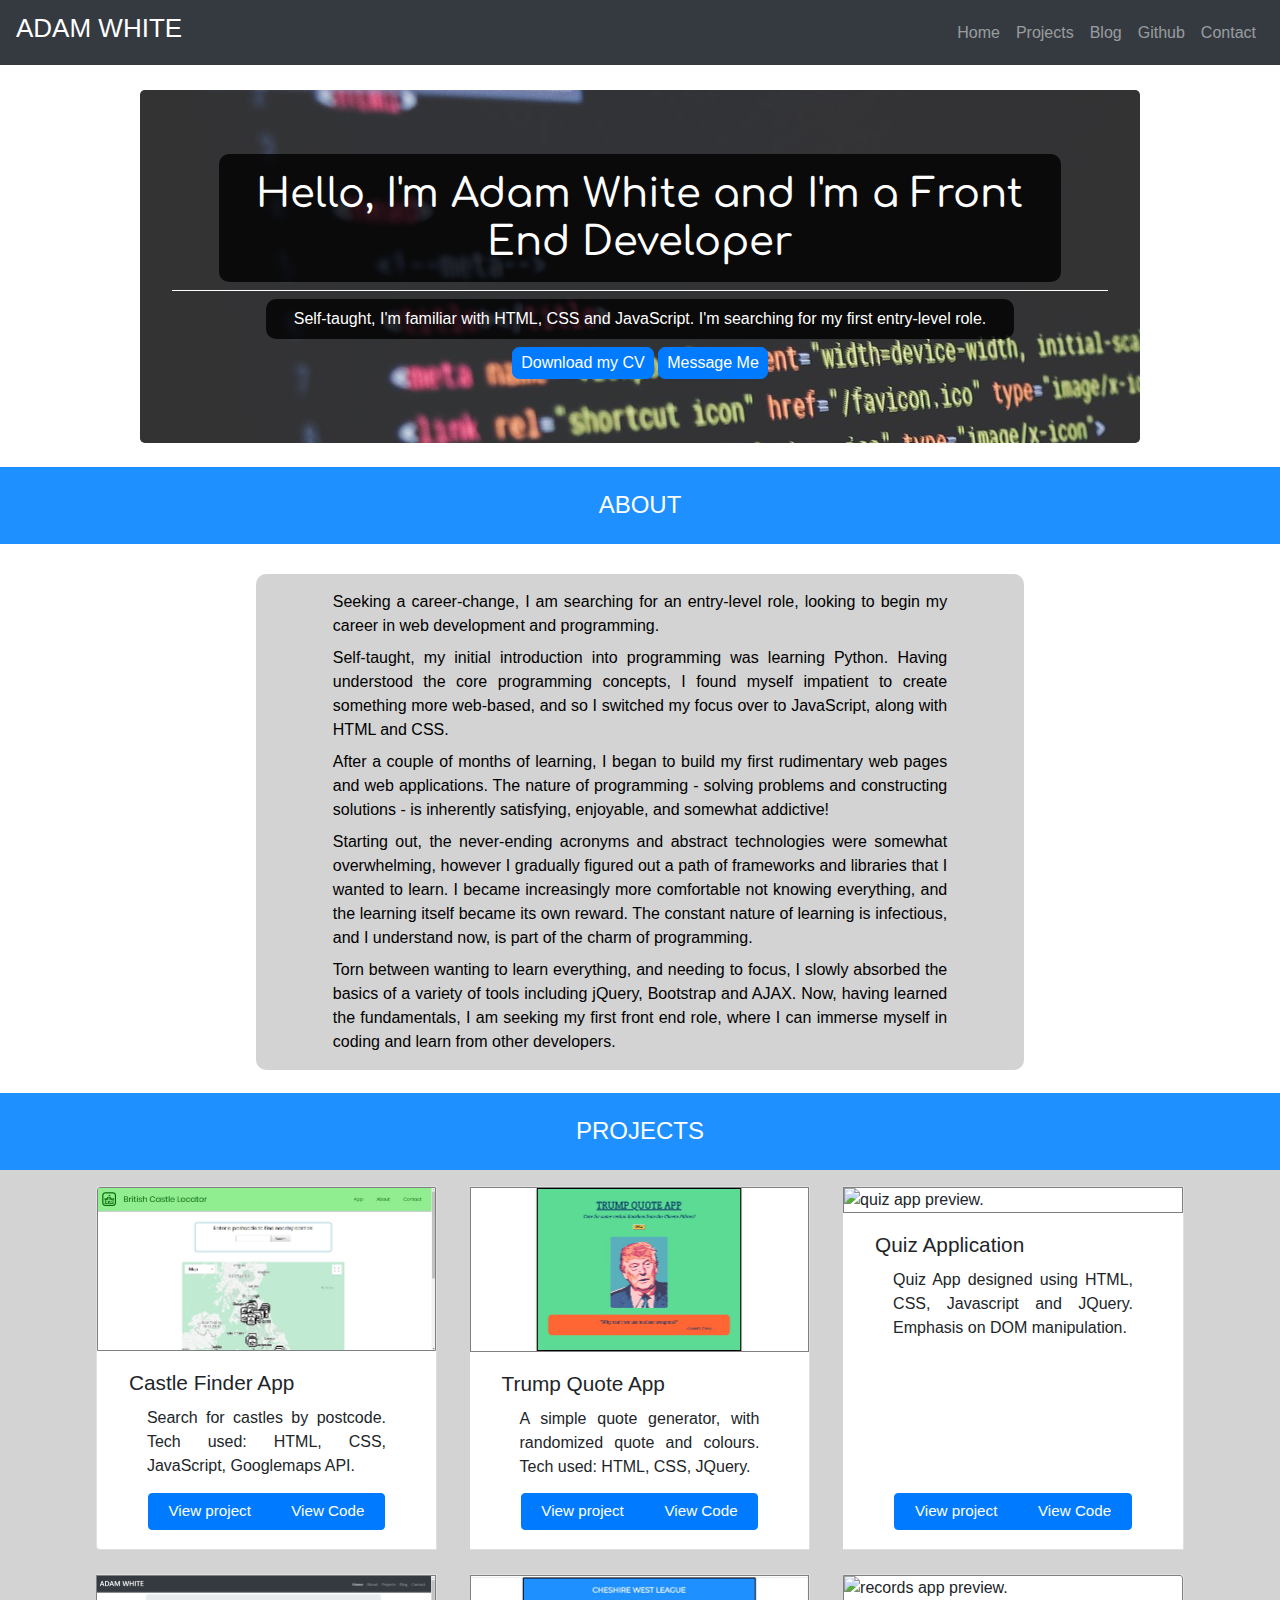
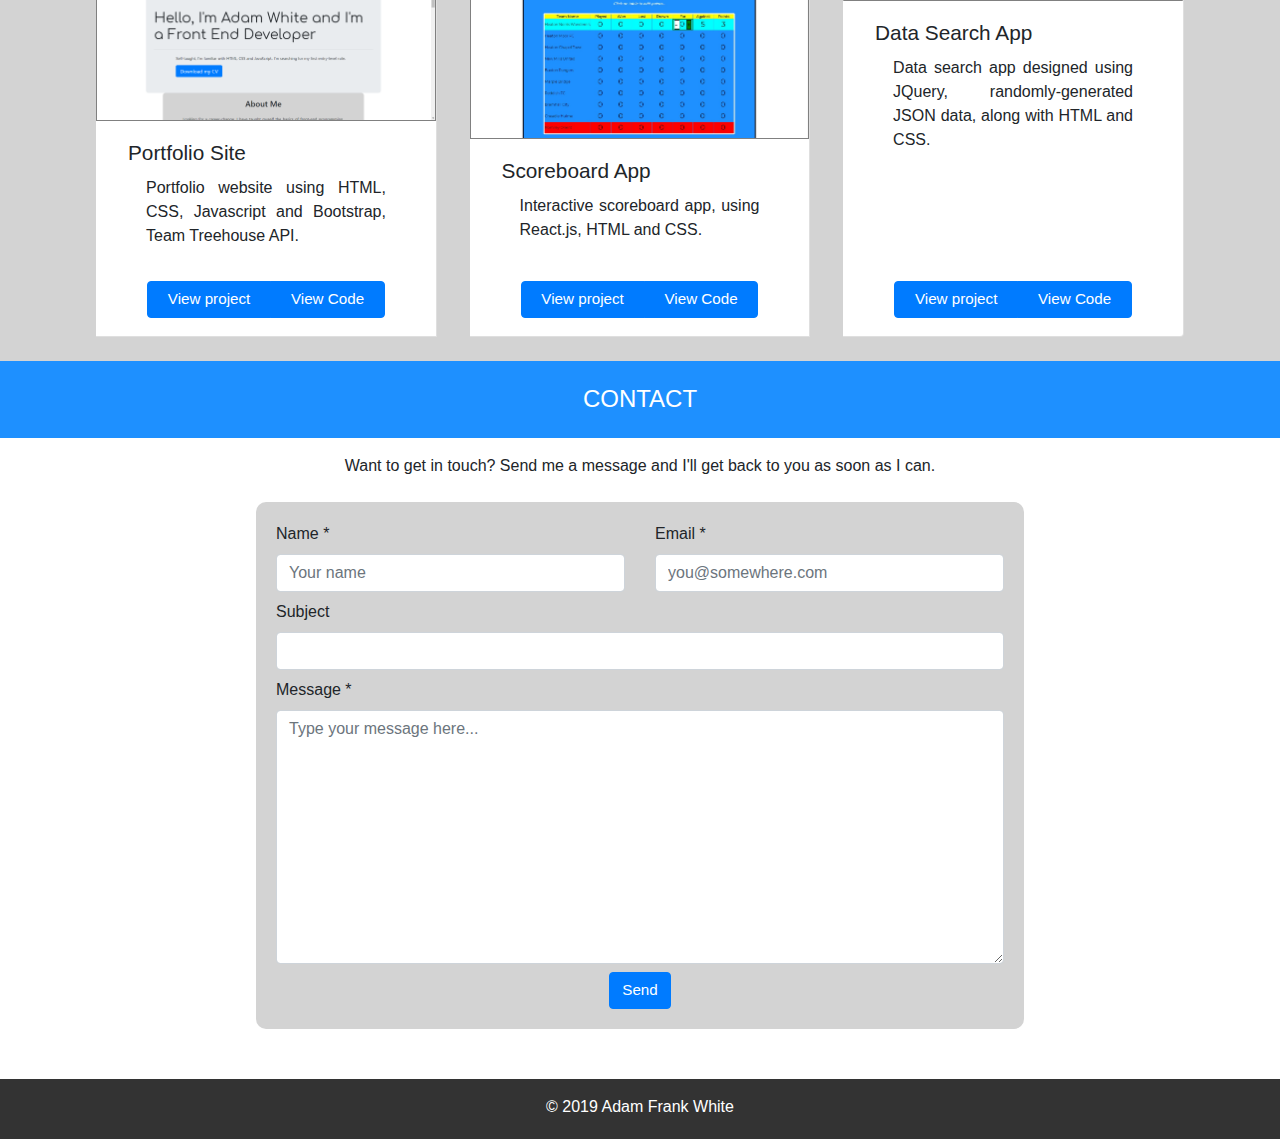
==== index.html @ 54d4bca7 "fixed currentTH bug with min-width" ====
<!doctype html>
<html lang="en">
	<head>
		<meta charset="utf-8">
		<meta name="viewport" content="width=device-width, initial-scale=1, user-scalable=no"> 
		<link rel="stylesheet" href="https://stackpath.bootstrapcdn.com/bootstrap/4.3.1/css/bootstrap.min.css" integrity="sha384-ggOyR0iXCbMQv3Xipma34MD+dH/1fQ784/j6cY/iJTQUOhcWr7x9JvoRxT2MZw1T" crossorigin="anonymous">
		<link href="https://fonts.googleapis.com/css?family=Comfortaa" rel="stylesheet">
		<link rel="stylesheet" href="custom.css">
		<title>Adam White - Front End Developer</title>

	</head>
	<body>
		<header id="home" class="section">
			<nav class="navbar navbar-expand-lg fixed-top navbar-dark bg-dark"> 
				<a class="navbar-brand" href="#home"><h3>ADAM WHITE</h3></a>
				<button class="navbar-toggler" type="button" data-toggle="collapse" data-target="#navbarNav" aria-controls="navbarNav" aria-expanded="false" aria-label="Toggle navigation">
					<span class="navbar-toggler-icon"></span>
				</button>
				<div class="collapse navbar-collapse" id="navbarNav">
					<ul class="navbar-nav ml-auto">
						<li class="nav-item">
							<a class="nav-link" href="#home">Home <span class="sr-only">(current)</span></a>
						</li>
						<li class="nav-item">
							<a class="nav-link" href="#projects">Projects</a>
						</li>
						<li class="nav-item">
							<a class="nav-link" href="blog/blog.html">Blog</a>
						</li>
						<li class="nav-item">
							<a class="nav-link" href="https://github.com/PosteriorFossa/" target="_blank">Github</a>
						</li>
						<li class="nav-item">
							<a class="nav-link" href="#contact">Contact</a>
						</li>

					</ul>
				</div>
			</nav>
		</header>

		<!-- JUMBOTRON SECTION -->
		<main class="mt-3">
		
			<div class="jumbo-wrapper">
				<div class="jumbotron">
					<h1 class="bg-1 p-3 text-center">Hello, I'm Adam White and I'm a Front End Developer</h1>
					<hr class="my-2 border-white">
					<p class="bg-1 p-2 text-center">Self-taught, I'm familiar with HTML, CSS and JavaScript. I'm searching for my first entry-level role.</p>
          <div class="text-center mt-2">
            <a class="btn btn-primary btn-sm jumbo-but" href="adamWhiteCV.pdf" role="button">Download my CV</a>
            <a class="btn btn-primary btn-sm jumbo-but" href="#contact" role="button">Message Me</a>
					</div>
				</div>
			</div>
				
				
			
			<!-- ABOUT SECTION -->
			<section id="about">
				<h2 class="text-center p-4 mt-4">ABOUT</h2>				
				<div id="about-text">
          <p class="pt-3">Seeking a career-change, I am searching for an entry-level role, looking to begin my career in web development and programming.
          <p class="mt-2">Self-taught, my initial introduction into programming was learning Python. Having understood the core programming concepts, I found myself impatient to create something more web-based, and so I switched my focus over to JavaScript, along with HTML and CSS.</p>
          <p class="mt-2">After a couple of months of learning, I began to build my first rudimentary web pages and web applications. The nature of programming - solving problems and constructing solutions - is inherently satisfying, enjoyable, and somewhat addictive!</p>
          <p class="mt-2">Starting out, the never-ending acronyms and abstract technologies were somewhat overwhelming, however I gradually figured out a path of frameworks and libraries that I wanted to learn. I became increasingly more comfortable not knowing everything, and the learning itself became its own reward. The constant nature of learning is infectious, and I understand now, is part of the charm of programming.</p>
					<p class="mt-2 pb-3">Torn between wanting to learn everything, and needing to focus, I slowly absorbed the basics of a variety of tools including jQuery, Bootstrap and AJAX. Now, having learned the fundamentals, I am seeking my first front end role, where I can immerse myself in coding and learn from other developers. </p>
        </div>
			</section>
			
			<!-- PROJECTS SECTION -->
			<section id="projects" class="section pt-2">
				<h2 class="text-center p-4">PROJECTS</h2>

				<!-- CARDS -->
        <div class="card-group mt-3">  
          <div class="card mb-4">
						<img src="images/CastleAppPreview.jpg" class="card-img-top" alt="castle app preview">
						<div class="card-body">
							<h3 class="card-title">Castle Finder App</h3>
							<p class="card-text">Search for castles by postcode. Tech used: HTML, CSS, JavaScript, Googlemaps API.</p>
							<div class="text-center">
								<div class="btn-group btn-group-center">
									<a href="https://posteriorfossa.github.io/Castle-Finder/" target="_blank" class="btn btn-primary">View project</a>
									<a href="https://github.com/PosteriorFossa/Castle-Finder/" target="_blank" class="btn btn-primary">View Code</a>
								</div>
							</div>
						</div>	
					</div>

					<div class="card mb-4">
						<img src="images/trumpAppPreview.jpg" class="card-img-top" alt="trump quote app preview">
						<div class="card-body">
							<h3 class="card-title">Trump Quote App</h3>
							<p class="card-text">A simple quote generator, with randomized quote and colours. Tech used: HTML, CSS, JQuery.</p>
							<div class="text-center">
								<div class="btn-group btn-group-center">
									<a href="https://posteriorfossa.github.io/Trump-Quote-Gen/" target="_blank" class="btn btn-primary">View project</a>
									<a href="https://github.com/PosteriorFossa/Trump-Quote-Gen?" target="_blank" class="btn btn-primary">View Code</a>
								</div>
							</div>
						</div>
					</div>

						
					<div class="card mb-4">
						<img src="images/quizAppPreview.jpg" class="card-img-top" alt="quiz app preview.">
						<div class="card-body">
							<h3 class="card-title">Quiz Application</h3>
							<p class="card-text">Quiz App designed using HTML, CSS, Javascript and JQuery. Emphasis on DOM manipulation.</p>
							<div class="text-center">
								<div class="btn-group btn-group-center">
									<a href="https://posteriorfossa.github.io/Education-Quiz-App/" target="_blank" class="btn btn-primary">View project</a>
									<a href="https://github.com/PosteriorFossa/Education-Quiz-App/" target="_blank" class="btn btn-primary">View Code</a>
								</div>
							</div>
						</div>
					</div>
					
					<div class="card mb-4">
						<img src="images/portfolioPreview.jpg" class="card-img-top" alt="portfolio site preview.">
						<div class="card-body">
							<h3 class="card-title">Portfolio Site</h3>
							<p class="card-text">Portfolio website using HTML, CSS, Javascript and Bootstrap, Team Treehouse API.</p>
							<div class="text-center">
								<div class="btn-group btn-group-center">
									<a href="https://posteriorfossa.github.io/Portfolio/" target="_blank" class="btn btn-primary">View project</a>
									<a href="https://github.com/PosteriorFossa/Portfolio/" target="_blank" class="btn btn-primary">View Code</a>
								</div>
							</div>
						</div>
					</div>
					
					<div class="card mb-4">
						<img src="images/scoreboardAppPreview.jpg" class="card-img-top" alt="scoreboard app preview.">
						<div class="card-body">
							<h3 class="card-title">Scoreboard App</h3>
							<p class="card-text">Interactive scoreboard app, using React.js, HTML and CSS.</p>
							<br>
							<div class="text-center">
								<div class="btn-group btn-group-center">
									<a href="https://posteriorfossa.github.io/League-Table-App/" target="_blank" class="btn btn-primary">View project</a>
									<a href="https://github.com/PosteriorFossa/League-Table-App/" target="_blank" class="btn btn-primary">View Code</a>
								</div>
							</div>
						</div>
					</div>
						
					<div class="card mb-4">
						<img src="images/recordsAppPreview.jpg" class="card-img-top" alt="records app preview.">
						<div class="card-body">
							<h3 class="card-title">Data Search App</h3>
							<p class="card-text">Data search app designed using JQuery, randomly-generated JSON data, along with HTML and CSS.</p>
							<div class="text-center">
								<div class="btn-group btn-group-center">
									<a href="https://posteriorfossa.github.io/Records-App/" target="_blank" class="btn btn-primary">View project</a>
									<a href="https://github.com/PosteriorFossa/Records-App/" target="_blank" class="btn btn-primary">View Code</a>
								</div>
							</div>
						</div>
					</div>
				</div>
			</section>
			
			<!-- CONTACT SECTION -->
      <section class="section" id="contact">
        <h2 class="text-center p-4 mb-3">CONTACT</h2>
        <p class="text-center">Want to get in touch? Send me a message and I'll get back to you as soon as I can.</p>
        <div id="form">
          <form accept-charset="UTF-8" action="https://formspree.io/adamfrankwhite@outlook.com" method="post">
            <input type="hidden" name="_next" value="https://posteriorfossa.github.io/Portfolio/thanks.html">
            <input type="hidden" name="_subject" value="You have Developer Mail!">
            <div class="row">
              <div class="col">
                <label for="name">Name *</label>
                <input id="name" name="name" type="text" class="form-control" placeholder="Your name" onfocus="this.placeholder = ''"
    onblur="this.placeholder = 'Your name'" required>
              </div>
              <div class="col">
                <label for="email">Email *</label>
                <input id="email" name="email" type="email" class="form-control" placeholder="you@somewhere.com" onfocus="this.placeholder = ''"
    onblur="this.placeholder = 'you@somewhere.com'" required>
              </div>
            </div>
            <div class="row">
              <div class="col">
                <label for="subject">Subject</label>
                <input id="subject" name="subject" type="text" class="form-control">
              </div>
            </div>
            <div class="row">
              <div class="col">
                <label for="message">Message *</label>
                <textarea class="form-control" id="message" name="message" rows="10" placeholder="Type your message here..." required></textarea>
              </div>
            </div>
            <div class="text-center">
              <button type="submit" id="submit" class="btn btn-primary">Send</button>
            </div>
          </form>
        </div>
      </section>



		</main>
		<footer>
      <p class="text-center text-white pt-3">&#169; 2019 Adam Frank White</p>
		</footer>




	<script src="https://code.jquery.com/jquery-3.3.1.js" integrity="sha256-2Kok7MbOyxpgUVvAk/HJ2jigOSYS2auK4Pfzbm7uH60="
  crossorigin="anonymous"></script>
	<script src="https://cdnjs.cloudflare.com/ajax/libs/popper.js/1.14.7/umd/popper.min.js" integrity="sha384-UO2eT0CpHqdSJQ6hJty5KVphtPhzWj9WO1clHTMGa3JDZwrnQq4sF86dIHNDz0W1" crossorigin="anonymous"></script>
	<script src="https://stackpath.bootstrapcdn.com/bootstrap/4.3.1/js/bootstrap.min.js" integrity="sha384-JjSmVgyd0p3pXB1rRibZUAYoIIy6OrQ6VrjIEaFf/nJGzIxFDsf4x0xIM+B07jRM" crossorigin="anonymous"></script>
	<script src="script.js"></script>
	</body>











<!-- use https://developers.google.com/fonts/ as inspiration for design. use flexbox

thought logs - you know you're a programmer when you cackle maniacally after finally catching a bug, missing a single character or piece of syntax

write basic probram, got it working ,then time to refactor, to make it readable, maintanable and more polished

-->


</html>
---- custom.css ----
/* ==== Elements ==== */

body {
	width: 100%;
}

header {
	padding-top: 50px;
}

nav h5:hover{
	color: orange;

}

h1 {
	font-family: Comfortaa;
	font-size: 1.5em;
	color: white;
}

h2 {
	font-size: 1.5em;
	margin-bottom: 0px;
}

h3 {
	font-size: 1.3em;
}

p {
	display: block;
	width: 80%;
	font-size: 0.8em;
	margin: auto;
	text-align: justify;
}

form {
	padding: 20px;
}

footer {
	width: 100%;
	height: 60px;
	margin-top: 50px;
	background-color: rgba(0,0,0,0.8);
}

code {
	width: 70%;
	display: block;
	white-space: pre-line;
	margin: auto;  
}

table {
	font-size: 0.8em;
	margin: auto;
}

tr:nth-child(even) {
	background-color: transparent;
}

tr:nth-child(odd) {
	background-color: transparent;
}

.jumbotron h1 {
	width: 90%;
}
.jumbotron > p {
	width: 80%;
}
	
#about h2,
#projects h2,
#contact h2 {
	background-color: dodgerblue;
	width: 100%;
	color: white;

}

#projects h2 {
	margin-top: -15px;
}

/* ==== Classes ==== */

.jumbotron{
	width: 95%;
	max-width: 1000px;
	margin: auto;
	margin-top: 40px;
	background-image: url("images/header-img.jpg");
}

.jumbotron .bg-1{
	background-color: rgba(0,0,0,0.8);
	border-radius: 10px;
	margin: auto;
	color: white;
}

.jumbo-but {
	padding: 0.2em 0.5em;
	border-radius: 7px;
}

.card-group,
.blog-card-group {
	width: 85%;
	margin: auto;
	margin-top: 20px;
}

.card-img-top {
    width: 100%;
    height: auto;
	border: 1px gray solid;
}

.card-title {
	display: inline-block;
	margin: 0 4% 10px 4%;
}

.card-text {
	margin-bottom: 50px;
}

.col {
	margin-bottom: 0.5em;
}

.btn-group-center {
	width: 70%;
	left: 0;
	bottom: 15px;
	position: absolute;
	margin: 1% 15%; /* margin = (100% - 70%) / 2   */
}

.btn-primary {
		font-size: 0.75em;
	}

.mt-6 {
	margin-top: 50px;
}

.thumb {
	margin-top: 10px;
	width: 20px;
	height: auto;
}

/* ==== Blog/Thanks Classes/IDs ==== */

#statsTH h5 {
	text-align: center;
}
#statsTH p {
	font-size: 0.9em;
}

#currentTH p {
	text-align: center;
}

.blog-jumbo {
	display: flex;
	vertical-align: top;
	padding: 42px;
	height: 273px;
}

.blog-jumbo h1 {
	order: 1;
}

.main-text,
.hide-text {
	display: none;
}

.read-more,
.hide-text {
	color: blue;
}

.read-more:hover,
.hide-text:hover {
	cursor: pointer;
	color: orange;
}

.thanks {
	position: fixed;
	top: 50%;
	left: 50%;
	-webkit-transform: translate(-50%, -50%);
  transform: translate(-50%, -50%);
	font-family: Comfortaa;
	background-color: dodgerblue;
	width: 90%;
	text-align: center;
	border: black 2px solid;
	border-radius: 10px;
}

.thanks h1,
.thanks h2,
.thanks p {
	text-align: center;
	color: white;
}

.thanks h1 {
	font-size: 1.5em;
	margin-bottom: 0.25em;
}

.thanks h2 {
	font-size: 1em;
}

.thanks p {
	margin: 1em auto;
}

.thanks a {
	color: orange;
	text-decoration: none;
}

.thanks a:hover {
	text-decoration: underline;
	font-weight: bold;
}






/* ==== IDs ==== */

#about-text{
	color: black;
	background-color: lightgray;
	width: 100%;
	margin: auto;
}

#projects {
	background-color: lightgray;
}

#form {
	width: 90%;
	margin: auto;
	margin-top: 1.5em;
	background-color: lightgray;
	border-radius: 10px;
}

#statsTH,
#currentTH {
	display: none;
}

#currentTH {
	min-width: 165px;
}

 
/* ==== Media Queries ==== */

@media (max-width: 629px) {
	.card-group > .card {
		flex-basis: 100%; /*override bootstrap flex mq for above 576px */
	}
}

@media (min-width: 576px) {
	#about-text {
		width: 80%;
		margin: 30px auto;
		border-radius: 10px;
	}
	
	#currentTH{
		display: inline-block;
		order: 2;
		width: 250px;
		height: 100px;
		color: white;
		font-size: 0.75em;
		border-radius: 10px;
		margin-right: 20px;
		align-self: flex-end; /* align-self useful for align individual flex items */
	}
/* Make above a flex-container, put text and image side by side */
	#statsTH {
		display: inline-block;
		order: 3;
		width: 170px;
		padding: 0.75em;
		border-radius: 10px;
		color: white;
	}
	
	.jumbo-but {
		font-size: 1.2em;
	}
	
	.thumb {
		width: 35px;
	}
	
	p {
		font-size: 1em;
	}
}

@media(min-width: 630px) and (max-width:1199px) {
	.btn-primary {
		font-size: 0.9em;
	}
	
	.card-group > .card {
		flex-basis: 100%;
	}
	/* .card { */
		/* height: 330px; */
	/* } */
	
	.card:nth-of-type(odd) {
		margin-right: 5%;
	}
	
	#form {
		width: 80%;
	}
	
}

@media(min-width:768px){
	
	#about-text {
		width: 60%;
	}
	
	.btn-primary {
		font-size: 0.95em;
	}
	
	.card-group > .card {
		flex-basis: 40%;
	}
	
	h1 {
		font-size: 2.5em;
	}
	
	/* Thanks page */
	.thanks {
		width: 60%;
	}
	
	.thanks h1 {
		font-size: 2em;
		margin-bottom: 0.25em;
	}

	.thanks h2 {
		font-size: 1.25em;
	}
	
}

@media(min-width:920px){
	
	p {
		font-size: 1em;
	}
	#form {
		width: 70%;
	}
	
	.blog-card-group {
		width: 60%;
	}
	
	/* .card { */
		/* height: 420px; */
	/* } */
	
	.jumbo-but {
		font-size: 1em;
	}
	
}

@media (min-width: 1080px) {
	/* .card { */
		/* height: 440px; */
	/* } */
}
@media(min-width:1200px){
	.card-group > .card {
		flex-basis: 28%;
	}
	
	/* .card { */
		/* height: 390px; */
	/* } */
	.card:nth-of-type(1),
	.card:nth-of-type(2),
	.card:nth-of-type(4),
	.card:nth-of-type(5){ /*add margin to 2nd and 4th element only */
		margin-right: 3%;
	}
	
	#form {
		width: 60%;
	}
}
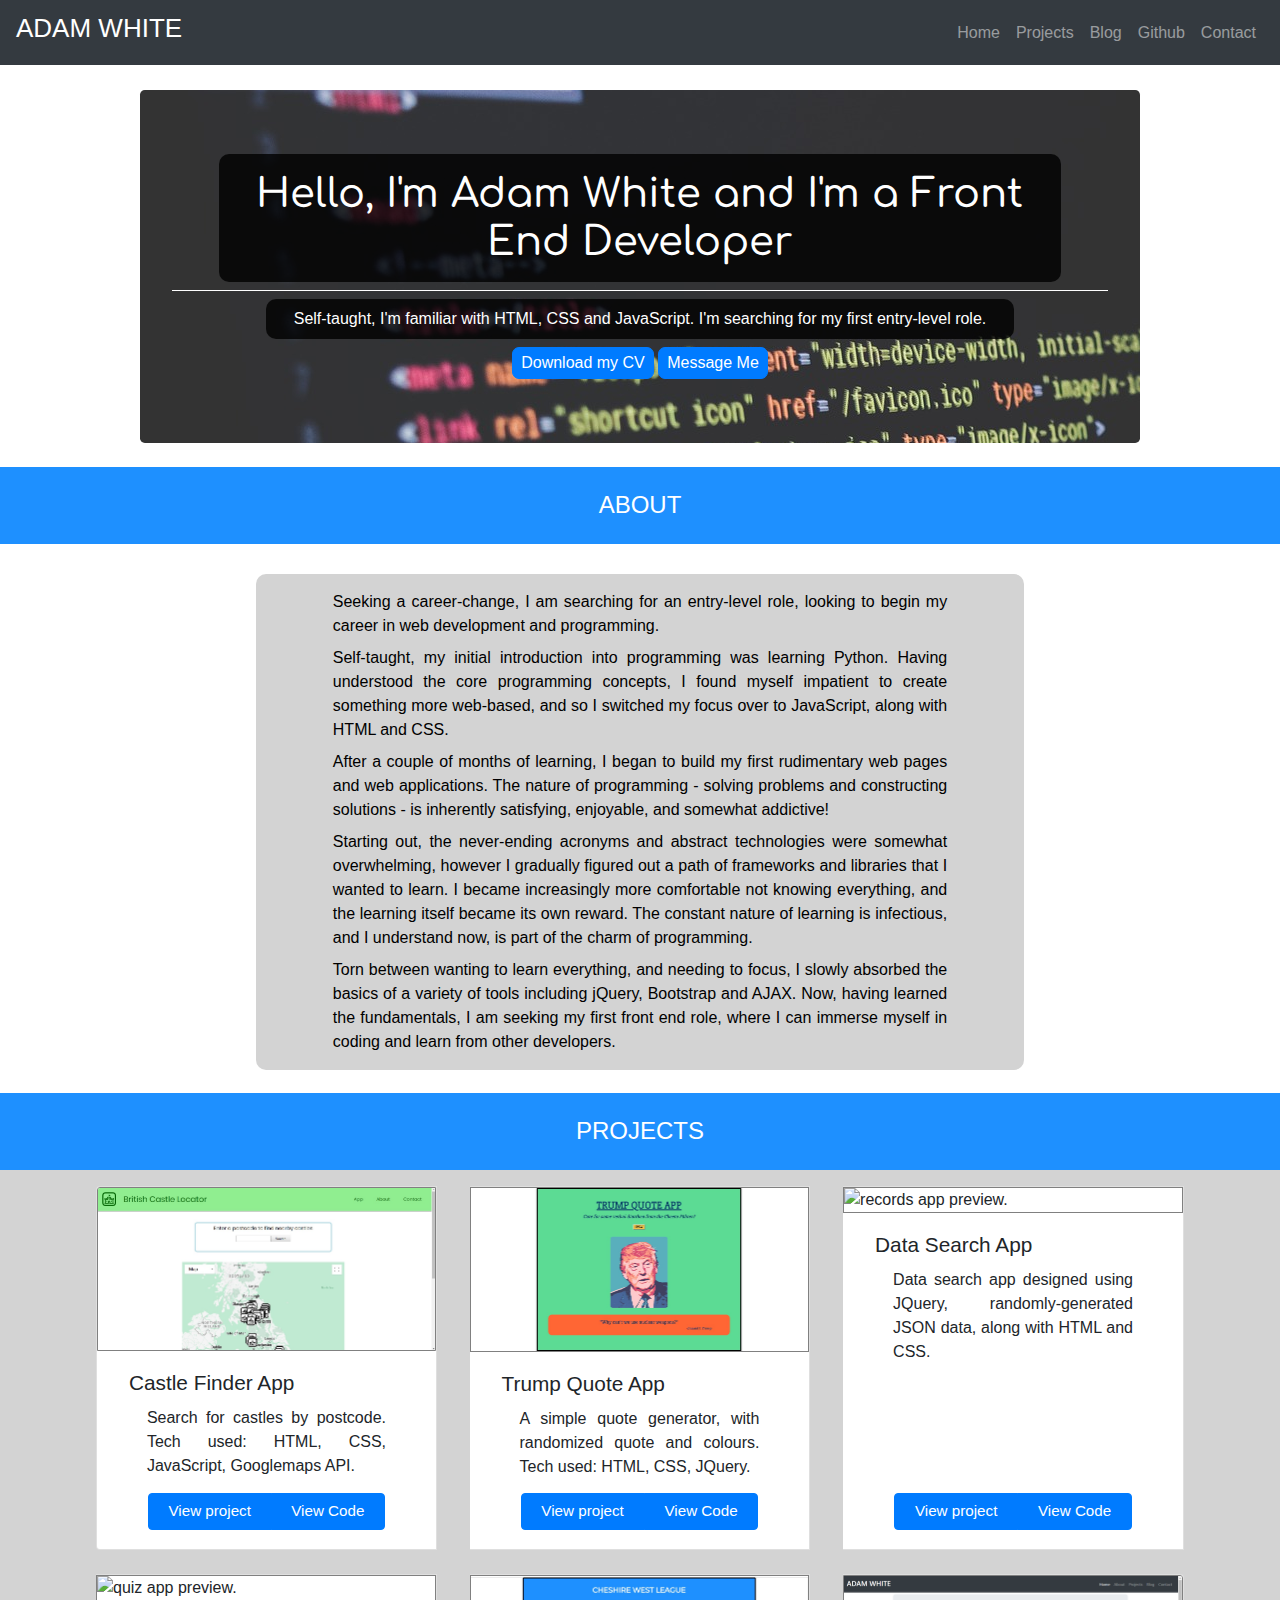
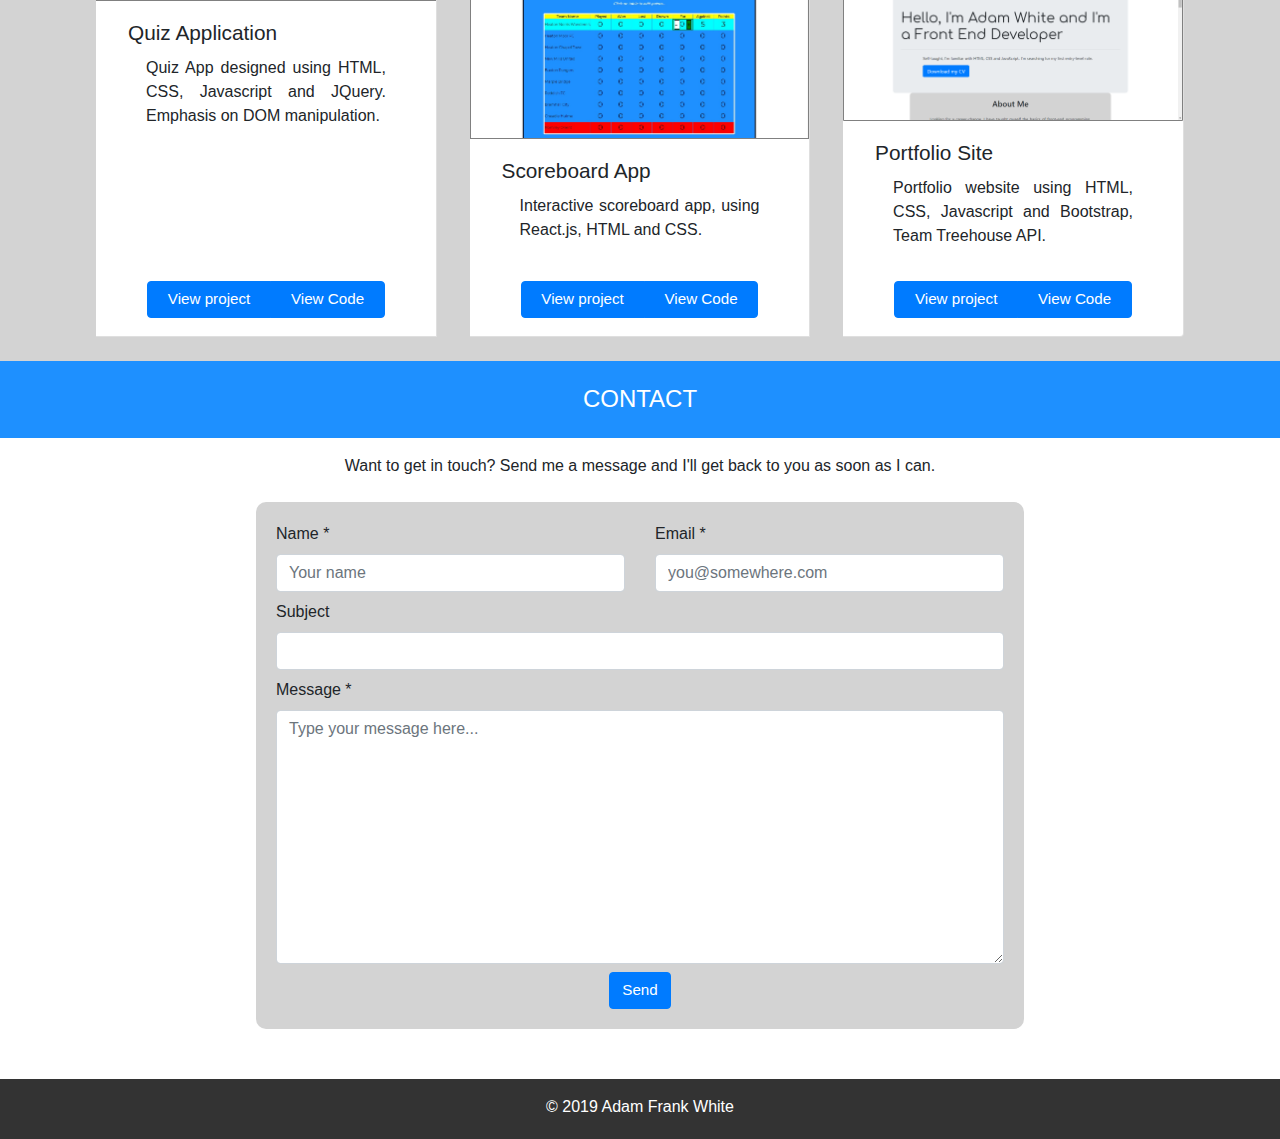
==== commit 20b75b4d: "fixed form next-page address" ====
--- a/index.html
+++ b/index.html
@@ -28,7 +28,7 @@
 							<a class="nav-link" href="blog/blog.html">Blog</a>
 						</li>
 						<li class="nav-item">
-							<a class="nav-link" href="https://github.com/PosteriorFossa/" target="_blank">Github</a>
+							<a class="nav-link" href="https://github.com/AdamFrankWhite/" target="_blank">Github</a>
 						</li>
 						<li class="nav-item">
 							<a class="nav-link" href="#contact">Contact</a>
@@ -81,8 +81,8 @@
 							<p class="card-text">Search for castles by postcode. Tech used: HTML, CSS, JavaScript, Googlemaps API.</p>
 							<div class="text-center">
 								<div class="btn-group btn-group-center">
-									<a href="https://posteriorfossa.github.io/Castle-Finder/" target="_blank" class="btn btn-primary">View project</a>
-									<a href="https://github.com/PosteriorFossa/Castle-Finder/" target="_blank" class="btn btn-primary">View Code</a>
+									<a href="https://adamfrankwhite.github.io/Castle-Finder/" target="_blank" class="btn btn-primary">View project</a>
+									<a href="https://github.com/AdamFrankWhite/Castle-Finder/" target="_blank" class="btn btn-primary">View Code</a>
 								</div>
 							</div>
 						</div>	
@@ -95,8 +95,22 @@
 							<p class="card-text">A simple quote generator, with randomized quote and colours. Tech used: HTML, CSS, JQuery.</p>
 							<div class="text-center">
 								<div class="btn-group btn-group-center">
-									<a href="https://posteriorfossa.github.io/Trump-Quote-Gen/" target="_blank" class="btn btn-primary">View project</a>
-									<a href="https://github.com/PosteriorFossa/Trump-Quote-Gen?" target="_blank" class="btn btn-primary">View Code</a>
+									<a href="https://adamfrankwhite.github.io/Trump-Quote-Gen/" target="_blank" class="btn btn-primary">View project</a>
+									<a href="https://github.com/AdamFrankWhite/Trump-Quote-Gen/" target="_blank" class="btn btn-primary">View Code</a>
+								</div>
+							</div>
+						</div>
+					</div>
+
+					<div class="card mb-4">
+						<img src="images/recordsAppPreview.jpg" class="card-img-top" alt="records app preview.">
+						<div class="card-body">
+							<h3 class="card-title">Data Search App</h3>
+							<p class="card-text">Data search app designed using JQuery, randomly-generated JSON data, along with HTML and CSS.</p>
+							<div class="text-center">
+								<div class="btn-group btn-group-center">
+									<a href="https://adamfrankwhite.github.io/Records-App/" target="_blank" class="btn btn-primary">View project</a>
+									<a href="https://github.com/AdamFrankWhite/Records-App/" target="_blank" class="btn btn-primary">View Code</a>
 								</div>
 							</div>
 						</div>
@@ -110,27 +124,14 @@
 							<p class="card-text">Quiz App designed using HTML, CSS, Javascript and JQuery. Emphasis on DOM manipulation.</p>
 							<div class="text-center">
 								<div class="btn-group btn-group-center">
-									<a href="https://posteriorfossa.github.io/Education-Quiz-App/" target="_blank" class="btn btn-primary">View project</a>
-									<a href="https://github.com/PosteriorFossa/Education-Quiz-App/" target="_blank" class="btn btn-primary">View Code</a>
+									<a href="https://adamfrankwhite.github.io/Education-Quiz-App/" target="_blank" class="btn btn-primary">View project</a>
+									<a href="https://github.com/AdamFrankWhite/Education-Quiz-App/" target="_blank" class="btn btn-primary">View Code</a>
 								</div>
 							</div>
 						</div>
 					</div>
 					
-					<div class="card mb-4">
-						<img src="images/portfolioPreview.jpg" class="card-img-top" alt="portfolio site preview.">
-						<div class="card-body">
-							<h3 class="card-title">Portfolio Site</h3>
-							<p class="card-text">Portfolio website using HTML, CSS, Javascript and Bootstrap, Team Treehouse API.</p>
-							<div class="text-center">
-								<div class="btn-group btn-group-center">
-									<a href="https://posteriorfossa.github.io/Portfolio/" target="_blank" class="btn btn-primary">View project</a>
-									<a href="https://github.com/PosteriorFossa/Portfolio/" target="_blank" class="btn btn-primary">View Code</a>
-								</div>
-							</div>
-						</div>
-					</div>
-					
+								
 					<div class="card mb-4">
 						<img src="images/scoreboardAppPreview.jpg" class="card-img-top" alt="scoreboard app preview.">
 						<div class="card-body">
@@ -139,22 +140,22 @@
 							<br>
 							<div class="text-center">
 								<div class="btn-group btn-group-center">
-									<a href="https://posteriorfossa.github.io/League-Table-App/" target="_blank" class="btn btn-primary">View project</a>
-									<a href="https://github.com/PosteriorFossa/League-Table-App/" target="_blank" class="btn btn-primary">View Code</a>
-								</div>
-							</div>
-						</div>
-					</div>
-						
-					<div class="card mb-4">
-						<img src="images/recordsAppPreview.jpg" class="card-img-top" alt="records app preview.">
-						<div class="card-body">
-							<h3 class="card-title">Data Search App</h3>
-							<p class="card-text">Data search app designed using JQuery, randomly-generated JSON data, along with HTML and CSS.</p>
-							<div class="text-center">
-								<div class="btn-group btn-group-center">
-									<a href="https://posteriorfossa.github.io/Records-App/" target="_blank" class="btn btn-primary">View project</a>
-									<a href="https://github.com/PosteriorFossa/Records-App/" target="_blank" class="btn btn-primary">View Code</a>
+									<a href="https://adamfrankwhite.github.io/League-Table-App/" target="_blank" class="btn btn-primary">View project</a>
+									<a href="https://github.com/AdamFrankWhite/League-Table-App/" target="_blank" class="btn btn-primary">View Code</a>
+								</div>
+							</div>
+						</div>
+					</div>
+					
+					<div class="card mb-4">
+						<img src="images/portfolioPreview.jpg" class="card-img-top" alt="portfolio site preview.">
+						<div class="card-body">
+							<h3 class="card-title">Portfolio Site</h3>
+							<p class="card-text">Portfolio website using HTML, CSS, Javascript and Bootstrap, Team Treehouse API.</p>
+							<div class="text-center">
+								<div class="btn-group btn-group-center">
+									<a href="https://adamfrankwhite.github.io/Portfolio/" target="_blank" class="btn btn-primary">View project</a>
+									<a href="https://github.com/AdamFrankWhite/Portfolio/" target="_blank" class="btn btn-primary">View Code</a>
 								</div>
 							</div>
 						</div>
@@ -168,7 +169,7 @@
         <p class="text-center">Want to get in touch? Send me a message and I'll get back to you as soon as I can.</p>
         <div id="form">
           <form accept-charset="UTF-8" action="https://formspree.io/adamfrankwhite@outlook.com" method="post">
-            <input type="hidden" name="_next" value="https://posteriorfossa.github.io/Portfolio/thanks.html">
+            <input type="hidden" name="_next" value="https://adamfrankwhite.github.io/Portfolio/thanks.html">
             <input type="hidden" name="_subject" value="You have Developer Mail!">
             <div class="row">
               <div class="col">
--- a/custom.css
+++ b/custom.css
@@ -48,10 +48,12 @@
 }
 
 code {
-	width: 70%;
+	width: 80%;
 	display: block;
-	white-space: pre-line;
+	text-align: left;
+	white-space: pre-line; /* keeps all whitespace */
 	margin: auto;  
+	line-height: 1.5em;
 }
 
 table {
@@ -117,8 +119,8 @@
 }
 
 .card-img-top {
-    width: 100%;
-    height: auto;
+  width: 100%;
+  height: auto;
 	border: 1px gray solid;
 }
 
@@ -181,6 +183,15 @@
 	order: 1;
 }
 
+.blog-card-group {
+	max-width:750px;
+}
+
+.list-group-flush {
+	width: 80%;
+	margin: auto;
+}
+
 .main-text,
 .hide-text {
 	display: none;
@@ -188,7 +199,9 @@
 
 .read-more,
 .hide-text {
+	display: block;
 	color: blue;
+	text-align: center;
 }
 
 .read-more:hover,
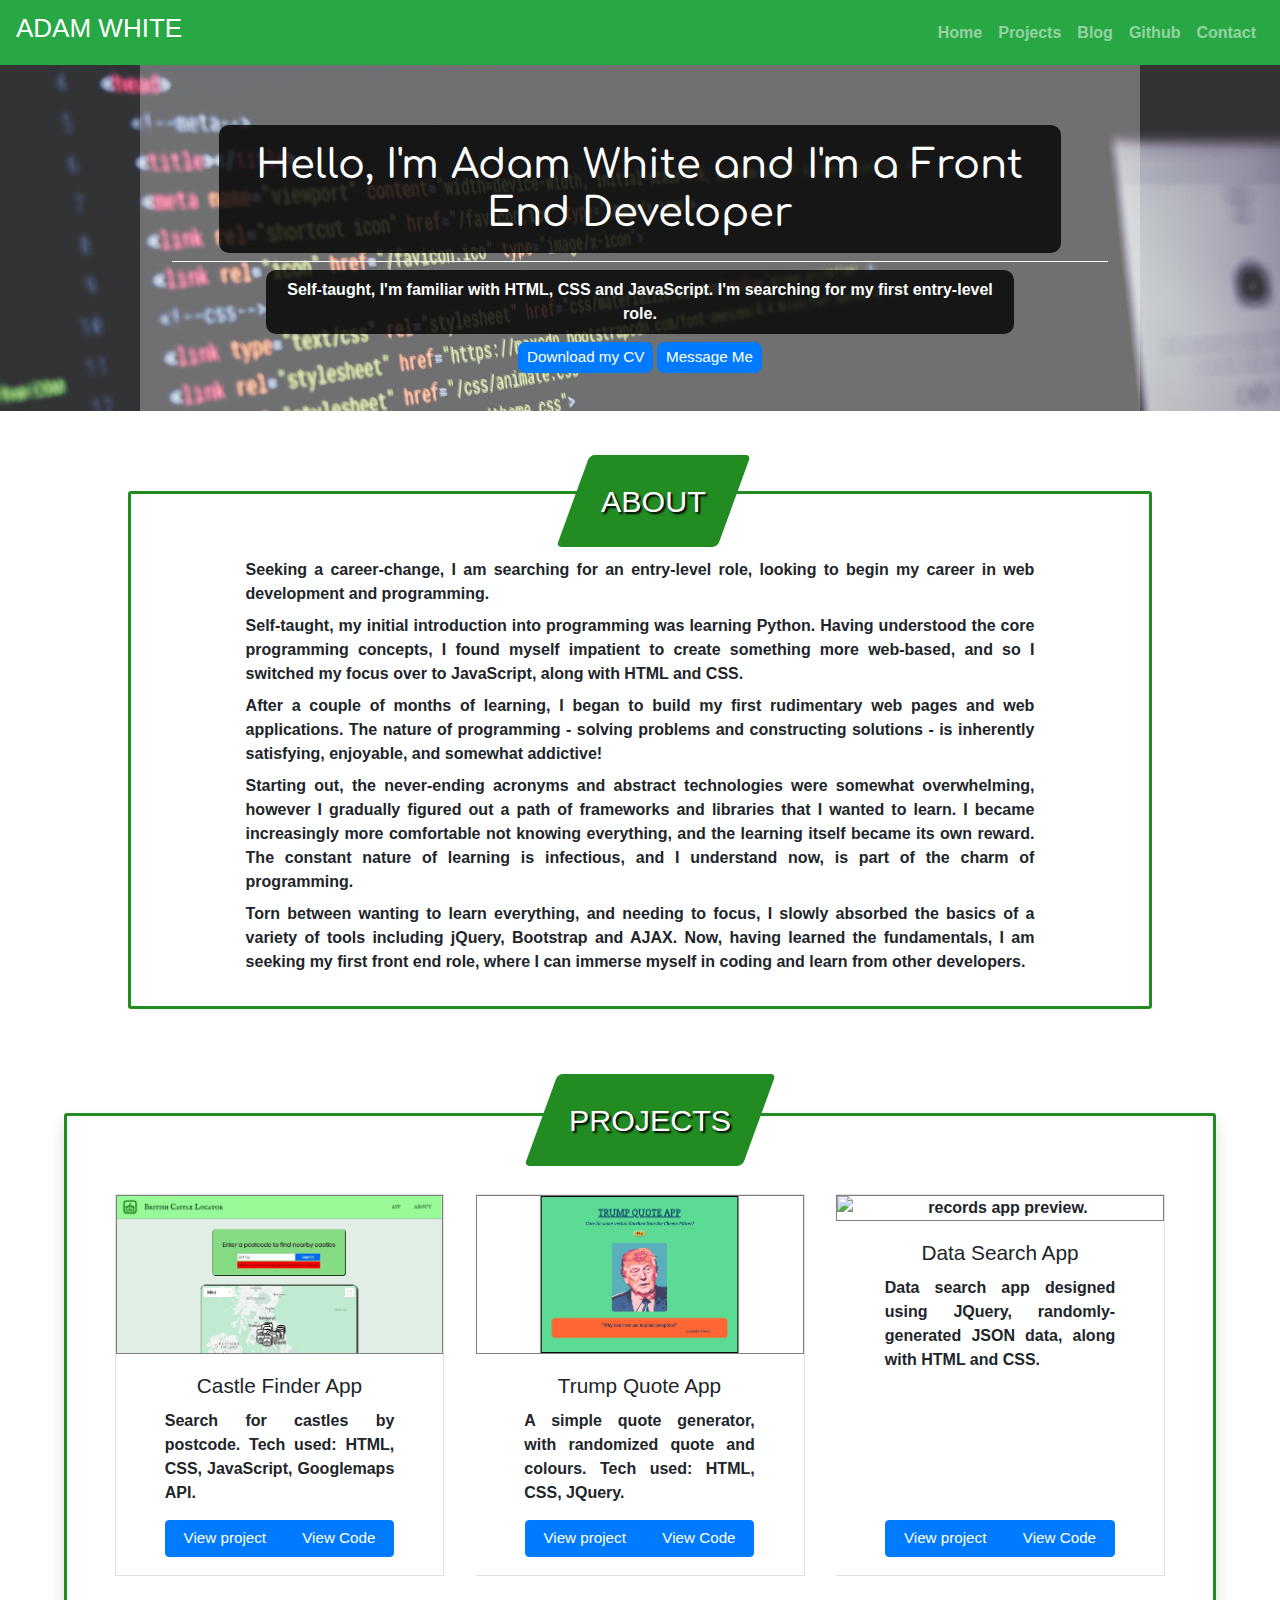
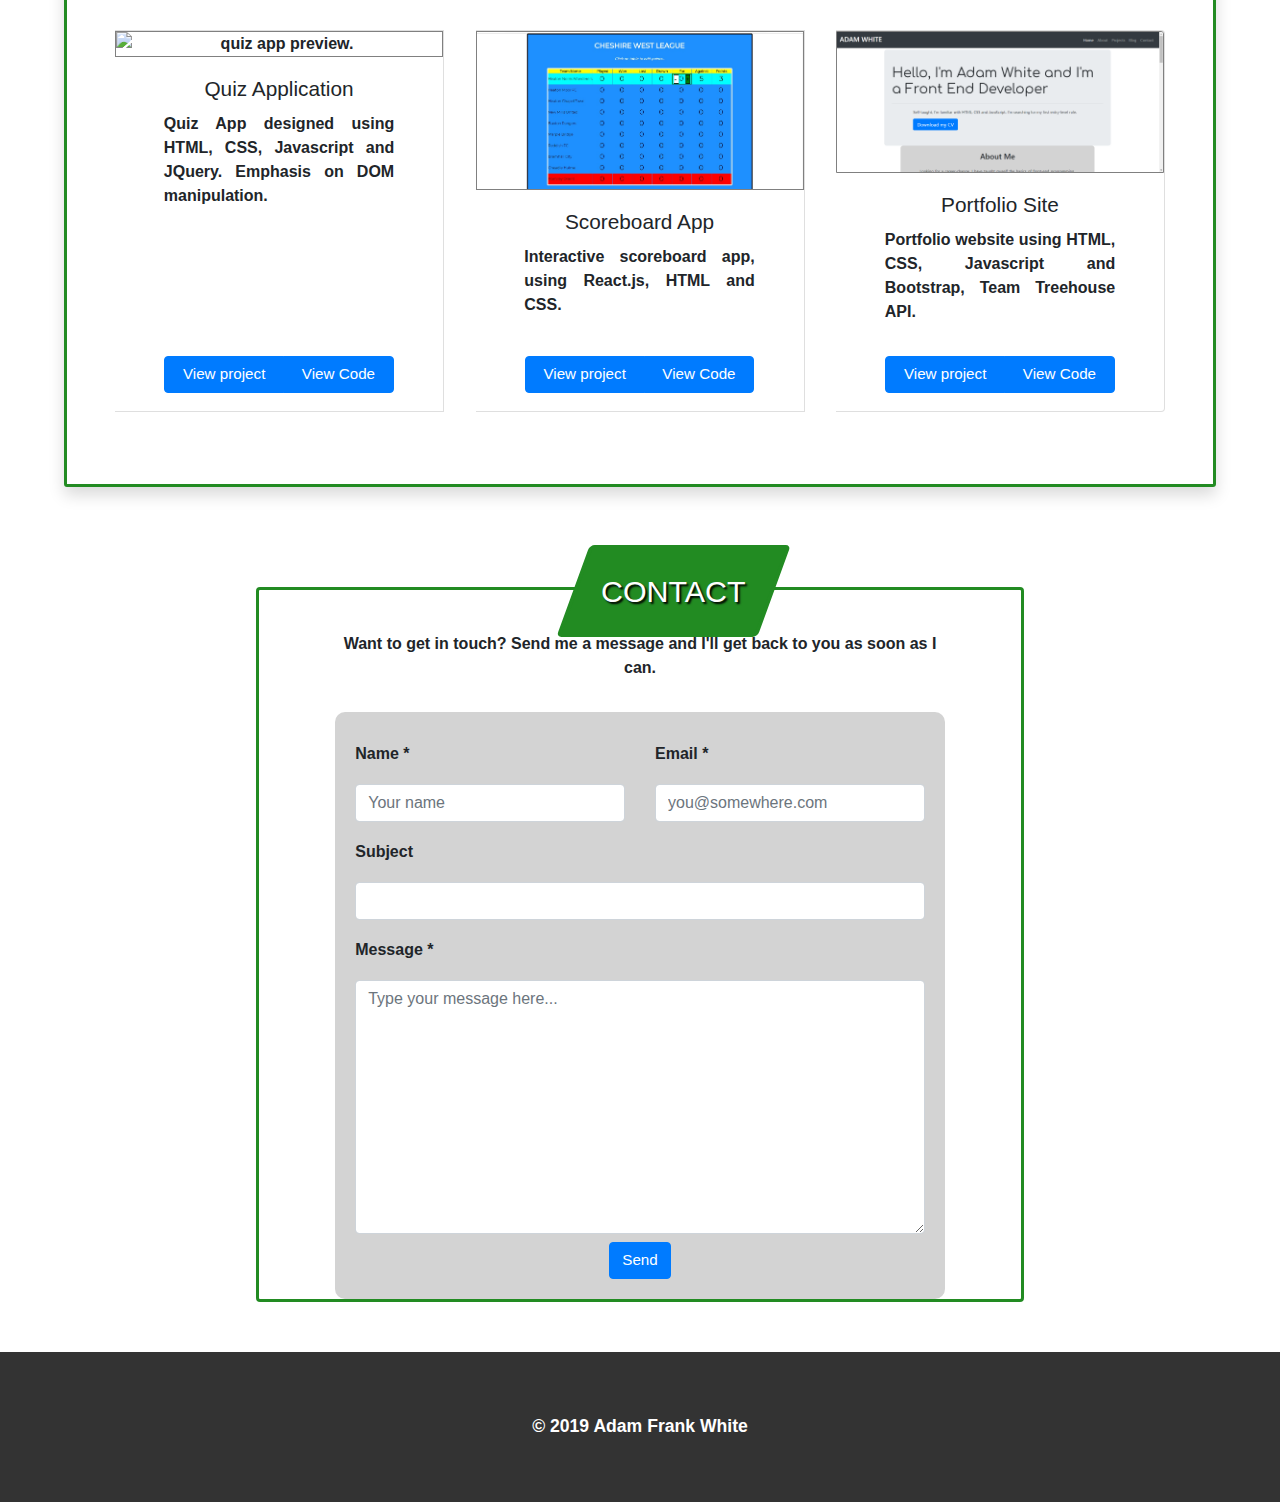
==== commit faad67c7: "edited styles and positioning" ====
--- a/index.html
+++ b/index.html
@@ -2,7 +2,7 @@
 <html lang="en">
 	<head>
 		<meta charset="utf-8">
-		<meta name="viewport" content="width=device-width, initial-scale=1, user-scalable=no"> 
+		<meta name="viewport" content="width=device-width, initial-scale=1, user-scalable=no">
 		<link rel="stylesheet" href="https://stackpath.bootstrapcdn.com/bootstrap/4.3.1/css/bootstrap.min.css" integrity="sha384-ggOyR0iXCbMQv3Xipma34MD+dH/1fQ784/j6cY/iJTQUOhcWr7x9JvoRxT2MZw1T" crossorigin="anonymous">
 		<link href="https://fonts.googleapis.com/css?family=Comfortaa" rel="stylesheet">
 		<link rel="stylesheet" href="custom.css">
@@ -10,8 +10,10 @@
 
 	</head>
 	<body>
+
+		<!-- NAVBAR -->
 		<header id="home" class="section">
-			<nav class="navbar navbar-expand-lg fixed-top navbar-dark bg-dark"> 
+			<nav class="navbar navbar-expand-lg fixed-top navbar-dark bg-success">
 				<a class="navbar-brand" href="#home"><h3>ADAM WHITE</h3></a>
 				<button class="navbar-toggler" type="button" data-toggle="collapse" data-target="#navbarNav" aria-controls="navbarNav" aria-expanded="false" aria-label="Toggle navigation">
 					<span class="navbar-toggler-icon"></span>
@@ -41,7 +43,7 @@
 
 		<!-- JUMBOTRON SECTION -->
 		<main class="mt-3">
-		
+
 			<div class="jumbo-wrapper">
 				<div class="jumbotron">
 					<h1 class="bg-1 p-3 text-center">Hello, I'm Adam White and I'm a Front End Developer</h1>
@@ -53,27 +55,27 @@
 					</div>
 				</div>
 			</div>
-				
-				
-			
+
 			<!-- ABOUT SECTION -->
 			<section id="about">
-				<h2 class="text-center p-4 mt-4">ABOUT</h2>				
+
 				<div id="about-text">
-          <p class="pt-3">Seeking a career-change, I am searching for an entry-level role, looking to begin my career in web development and programming.
+					<h2 class="p-4" ><span>ABOUT</span></h2>
+          <p class="pt-5">Seeking a career-change, I am searching for an entry-level role, looking to begin my career in web development and programming.
           <p class="mt-2">Self-taught, my initial introduction into programming was learning Python. Having understood the core programming concepts, I found myself impatient to create something more web-based, and so I switched my focus over to JavaScript, along with HTML and CSS.</p>
           <p class="mt-2">After a couple of months of learning, I began to build my first rudimentary web pages and web applications. The nature of programming - solving problems and constructing solutions - is inherently satisfying, enjoyable, and somewhat addictive!</p>
           <p class="mt-2">Starting out, the never-ending acronyms and abstract technologies were somewhat overwhelming, however I gradually figured out a path of frameworks and libraries that I wanted to learn. I became increasingly more comfortable not knowing everything, and the learning itself became its own reward. The constant nature of learning is infectious, and I understand now, is part of the charm of programming.</p>
 					<p class="mt-2 pb-3">Torn between wanting to learn everything, and needing to focus, I slowly absorbed the basics of a variety of tools including jQuery, Bootstrap and AJAX. Now, having learned the fundamentals, I am seeking my first front end role, where I can immerse myself in coding and learn from other developers. </p>
         </div>
 			</section>
-			
+
 			<!-- PROJECTS SECTION -->
-			<section id="projects" class="section pt-2">
-				<h2 class="text-center p-4">PROJECTS</h2>
+			<section id="projects" class="section text-center pt-2">
+
 
 				<!-- CARDS -->
-        <div class="card-group mt-3">  
+        <div class="card-group mt-3 p-5 shadow">
+					<h2 class="text-center p-4"><span>PROJECTS</span></h2>
           <div class="card mb-4">
 						<img src="images/CastleAppPreview.jpg" class="card-img-top" alt="castle app preview">
 						<div class="card-body">
@@ -85,7 +87,7 @@
 									<a href="https://github.com/AdamFrankWhite/Castle-Finder/" target="_blank" class="btn btn-primary">View Code</a>
 								</div>
 							</div>
-						</div>	
+						</div>
 					</div>
 
 					<div class="card mb-4">
@@ -116,7 +118,7 @@
 						</div>
 					</div>
 
-						
+
 					<div class="card mb-4">
 						<img src="images/quizAppPreview.jpg" class="card-img-top" alt="quiz app preview.">
 						<div class="card-body">
@@ -130,8 +132,8 @@
 							</div>
 						</div>
 					</div>
-					
-								
+
+
 					<div class="card mb-4">
 						<img src="images/scoreboardAppPreview.jpg" class="card-img-top" alt="scoreboard app preview.">
 						<div class="card-body">
@@ -146,7 +148,7 @@
 							</div>
 						</div>
 					</div>
-					
+
 					<div class="card mb-4">
 						<img src="images/portfolioPreview.jpg" class="card-img-top" alt="portfolio site preview.">
 						<div class="card-body">
@@ -162,10 +164,10 @@
 					</div>
 				</div>
 			</section>
-			
+
 			<!-- CONTACT SECTION -->
       <section class="section" id="contact">
-        <h2 class="text-center p-4 mb-3">CONTACT</h2>
+        <h2 class="p-4 mb-3"><span>CONTACT</span></h2>
         <p class="text-center">Want to get in touch? Send me a message and I'll get back to you as soon as I can.</p>
         <div id="form">
           <form accept-charset="UTF-8" action="https://formspree.io/adamfrankwhite@outlook.com" method="post">
@@ -206,7 +208,7 @@
 
 		</main>
 		<footer>
-      <p class="text-center text-white pt-3">&#169; 2019 Adam Frank White</p>
+      <p class="text-center text-white">&#169; 2019 Adam Frank White</p>
 		</footer>
 
 
--- a/custom.css
+++ b/custom.css
@@ -1,11 +1,11 @@
 /* ==== Elements ==== */
 
 body {
-	width: 100%;
+	font-weight: 600;
 }
 
 header {
-	padding-top: 50px;
+	padding-top: 45px;
 }
 
 nav h5:hover{
@@ -28,6 +28,12 @@
 	font-size: 1.3em;
 }
 
+header h3:hover {
+	margin-left: 0.05em;
+	transition: transform .2s;
+	transform: scale(1.1);
+}
+
 p {
 	display: block;
 	width: 80%;
@@ -38,6 +44,10 @@
 
 form {
 	padding: 20px;
+}
+
+form > label {
+	text-align: left;
 }
 
 footer {
@@ -45,6 +55,7 @@
 	height: 60px;
 	margin-top: 50px;
 	background-color: rgba(0,0,0,0.8);
+	display: flex;
 }
 
 code {
@@ -52,7 +63,7 @@
 	display: block;
 	text-align: left;
 	white-space: pre-line; /* keeps all whitespace */
-	margin: auto;  
+	margin: auto;
 	line-height: 1.5em;
 }
 
@@ -75,28 +86,107 @@
 .jumbotron > p {
 	width: 80%;
 }
-	
-#about h2,
+
+#about-text h2,
 #projects h2,
 #contact h2 {
-	background-color: dodgerblue;
+	text-shadow: 2px 2px 2px lightgray;
+	margin-top: -55px;
+	position: absolute;
+	background-color: white;
+	left: 50%;
+	margin-left: -2.2em;
+}
+
+#about-text h2,
+#contact h2 {
+	margin-top: -55px;
+}
+
+#projects h2 {
+	margin-top: -90px;
+	margin-left: -3.25em;
+}
+
+#about-text h2,
+#projects h2,
+#contact h2 {
+	display: inline-block;
+	background-color: forestgreen;
+	color: white;
+	text-shadow: 2px 2px 2px black;
+	border: 4px forestgreen solid;
+	border-radius: 5px;
+	-webkit-transform: skew(-20deg);
+  -moz-transform: skew(-20deg);
+  -ms-transform: skew(-20deg);
+  -o-transform: skew(-20deg);
+  transform: skew(-20deg);
+
+}
+
+#about-text h2 > span,
+#projects h2 > span,
+#contact h2 > span {
+	display: inline-block;
+	transform: skew(20deg);
+}
+
+
+/* ==== IDs ==== */
+
+#about-text{
+	border: forestgreen 3px solid;
+	padding: 1em;
+	color: auto;
 	width: 100%;
-	color: white;
-
-}
-
-#projects h2 {
-	margin-top: -15px;
-}
+	margin: auto;
+}
+
+#contact {
+	width: 100%;
+	margin: auto;
+	padding-top: 10px;
+	border: 3px forestgreen solid;
+	border-radius: 4px;
+}
+
+#form {
+	width: 90%;
+	margin: auto;
+	margin-top: 1.5em;
+	background-color: lightgray;
+	border-radius: 10px;
+}
+
+#statsTH,
+#currentTH {
+	display: none;
+}
+
+#currentTH {
+	min-width: 165px;
+}
+
+
 
 /* ==== Classes ==== */
+.jumbo-wrapper {
+	width: 100%;
+	height: 350px;
+	background-image: url("images/header-img.jpg");
+	background-attachment: fixed;
+  background-position: center;
+  background-repeat: no-repeat;
+  background-size: cover;
+}
 
 .jumbotron{
 	width: 95%;
 	max-width: 1000px;
 	margin: auto;
-	margin-top: 40px;
-	background-image: url("images/header-img.jpg");
+	/* background-image: url("images/header-img.jpg"); */
+	background-color: rgba(255,255,255,0.3);
 }
 
 .jumbotron .bg-1{
@@ -109,6 +199,12 @@
 .jumbo-but {
 	padding: 0.2em 0.5em;
 	border-radius: 7px;
+}
+
+#projects > .card-group {
+	border: forestgreen 3px solid;
+	border-radius: 3px;
+	width: 100%;
 }
 
 .card-group,
@@ -214,10 +310,10 @@
 	position: fixed;
 	top: 50%;
 	left: 50%;
-	-webkit-transform: translate(-50%, -50%);
-  transform: translate(-50%, -50%);
+	-webkit-transform: translate(-50%, -80%);
+  transform: translate(-50%, -80%);
 	font-family: Comfortaa;
-	background-color: dodgerblue;
+	background-color: white;
 	width: 90%;
 	text-align: center;
 	border: black 2px solid;
@@ -228,7 +324,7 @@
 .thanks h2,
 .thanks p {
 	text-align: center;
-	color: white;
+	color: forestgreen;
 }
 
 .thanks h1 {
@@ -247,6 +343,7 @@
 .thanks a {
 	color: orange;
 	text-decoration: none;
+	font-weight: bold;
 }
 
 .thanks a:hover {
@@ -254,42 +351,6 @@
 	font-weight: bold;
 }
 
-
-
-
-
-
-/* ==== IDs ==== */
-
-#about-text{
-	color: black;
-	background-color: lightgray;
-	width: 100%;
-	margin: auto;
-}
-
-#projects {
-	background-color: lightgray;
-}
-
-#form {
-	width: 90%;
-	margin: auto;
-	margin-top: 1.5em;
-	background-color: lightgray;
-	border-radius: 10px;
-}
-
-#statsTH,
-#currentTH {
-	display: none;
-}
-
-#currentTH {
-	min-width: 165px;
-}
-
- 
 /* ==== Media Queries ==== */
 
 @media (max-width: 629px) {
@@ -300,11 +361,10 @@
 
 @media (min-width: 576px) {
 	#about-text {
-		width: 80%;
-		margin: 30px auto;
-		border-radius: 10px;
-	}
-	
+		margin: 80px auto;
+		border-radius: 3px;
+	}
+
 	#currentTH{
 		display: inline-block;
 		order: 2;
@@ -325,15 +385,15 @@
 		border-radius: 10px;
 		color: white;
 	}
-	
+
 	.jumbo-but {
 		font-size: 1.2em;
 	}
-	
+
 	.thumb {
 		width: 35px;
 	}
-	
+
 	p {
 		font-size: 1em;
 	}
@@ -343,47 +403,70 @@
 	.btn-primary {
 		font-size: 0.9em;
 	}
-	
+
 	.card-group > .card {
 		flex-basis: 100%;
 	}
-	/* .card { */
-		/* height: 330px; */
-	/* } */
-	
+
 	.card:nth-of-type(odd) {
 		margin-right: 5%;
 	}
-	
+
 	#form {
 		width: 80%;
 	}
-	
+
 }
 
 @media(min-width:768px){
-	
-	#about-text {
-		width: 60%;
-	}
-	
+
+	#about {
+		width: 80%;
+		margin: auto;
+	}
+
+	#projects {
+		padding-bottom: 40px;
+	}
+
+	#contact {
+		width: 80%;
+		margin-top: 30px;
+	}
+	.jumbo-wrapper {
+		height: 350px;
+	}
+
+
 	.btn-primary {
 		font-size: 0.95em;
 	}
-	
+
+	#projects > .card-group {
+		width: 90%;
+		margin: 30px auto;
+
+	}
+
 	.card-group > .card {
 		flex-basis: 40%;
 	}
-	
+
 	h1 {
 		font-size: 2.5em;
 	}
-	
+
+	#projects h2 {
+			position: absolute;
+
+	}
+}
+
 	/* Thanks page */
 	.thanks {
 		width: 60%;
 	}
-	
+
 	.thanks h1 {
 		font-size: 2em;
 		margin-bottom: 0.25em;
@@ -392,54 +475,67 @@
 	.thanks h2 {
 		font-size: 1.25em;
 	}
-	
+
 }
 
 @media(min-width:920px){
-	
+
+
 	p {
 		font-size: 1em;
 	}
 	#form {
 		width: 70%;
 	}
-	
+
 	.blog-card-group {
 		width: 60%;
 	}
-	
-	/* .card { */
-		/* height: 420px; */
-	/* } */
-	
+
 	.jumbo-but {
 		font-size: 1em;
 	}
-	
-}
-
-@media (min-width: 1080px) {
-	/* .card { */
-		/* height: 440px; */
-	/* } */
-}
+
+}
+
 @media(min-width:1200px){
 	.card-group > .card {
 		flex-basis: 28%;
-	}
-	
-	/* .card { */
-		/* height: 390px; */
-	/* } */
+		margin: 30px auto;
+	}
+
 	.card:nth-of-type(1),
 	.card:nth-of-type(2),
 	.card:nth-of-type(4),
-	.card:nth-of-type(5){ /*add margin to 2nd and 4th element only */
+	.card:nth-of-type(5){ /*add margin to first two columns only */
 		margin-right: 3%;
 	}
-	
+	#contact {
+		width: 60%;
+	}
+
 	#form {
-		width: 60%;
-	}
-}
-
+		width: 80%
+	}
+
+	#contact p {
+		margin: 2em auto;
+	}
+
+	#form label {
+		padding: 10px 0;
+	}
+
+	h2 {
+		padding: 2.5em;
+		font-size: 1.9em;
+	}
+
+	footer {
+		height: 150px;
+		font-size: 1.1em;
+	}
+
+
+
+}
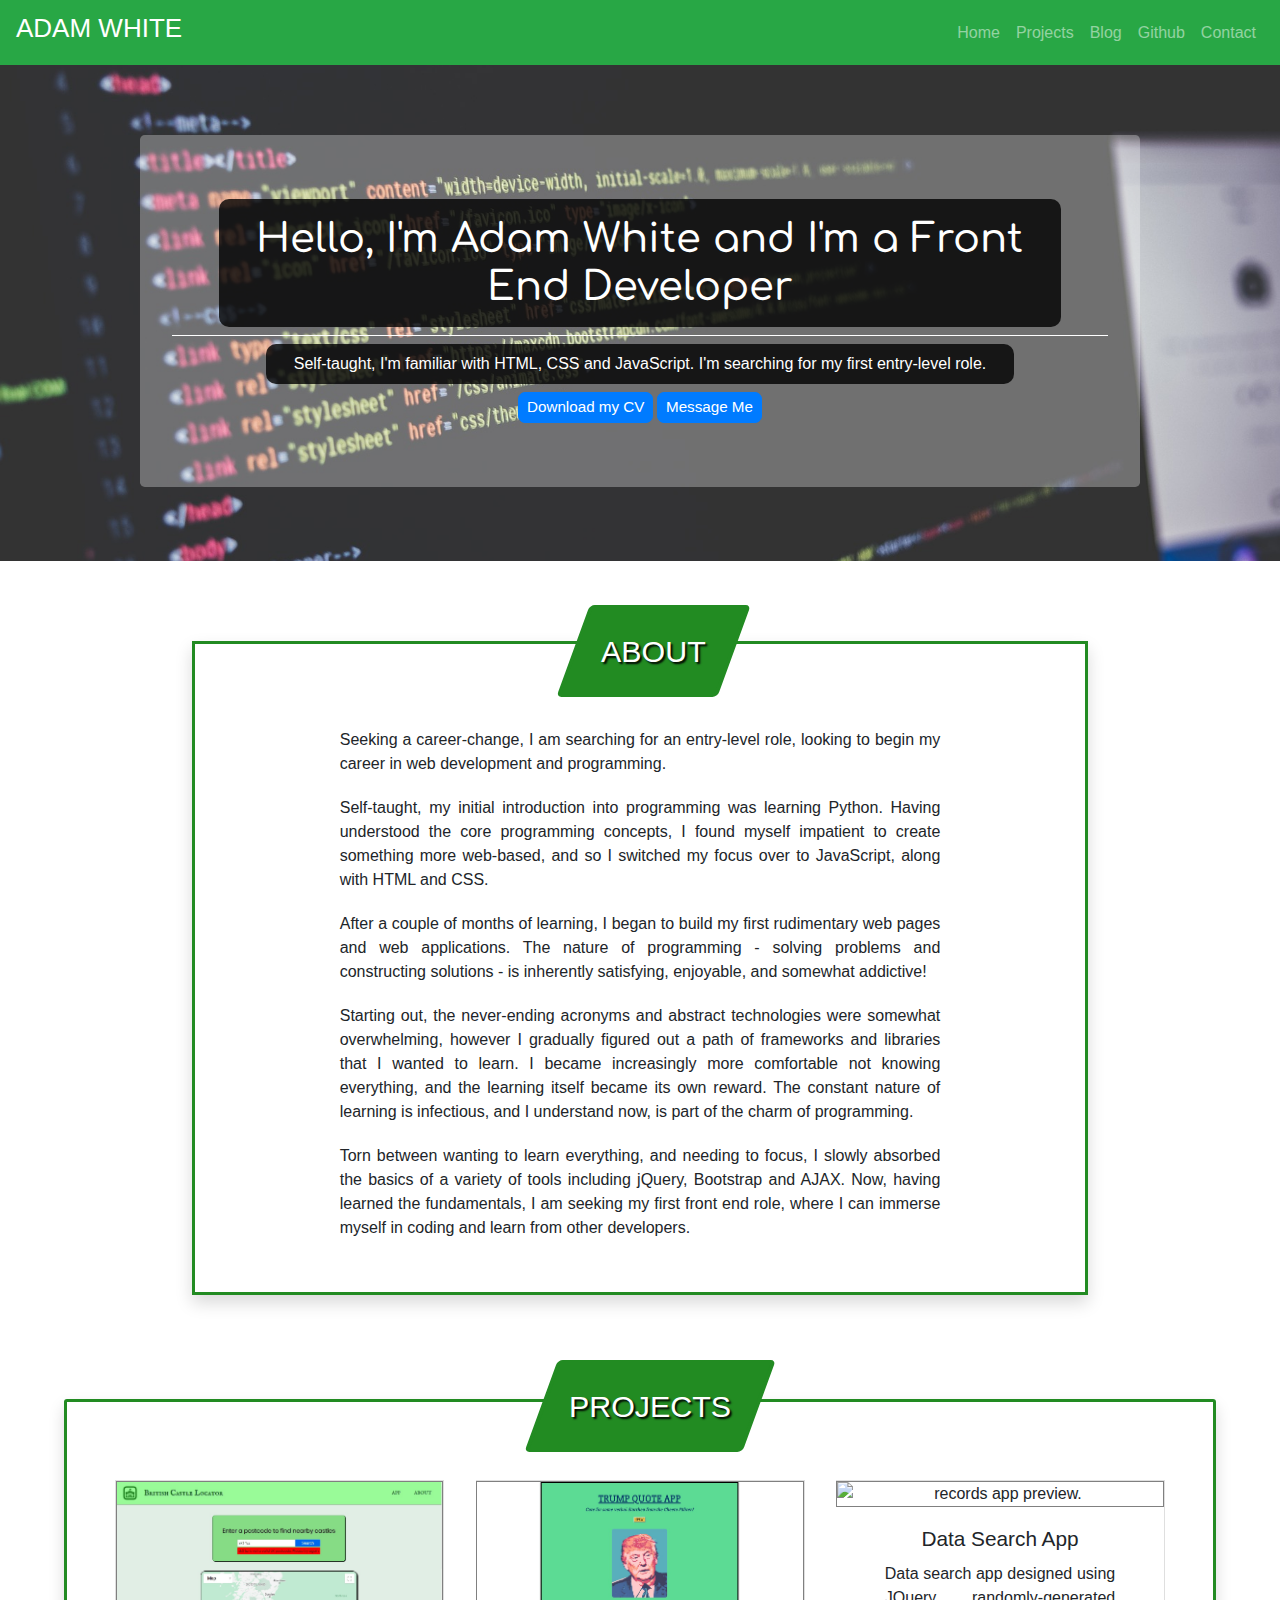
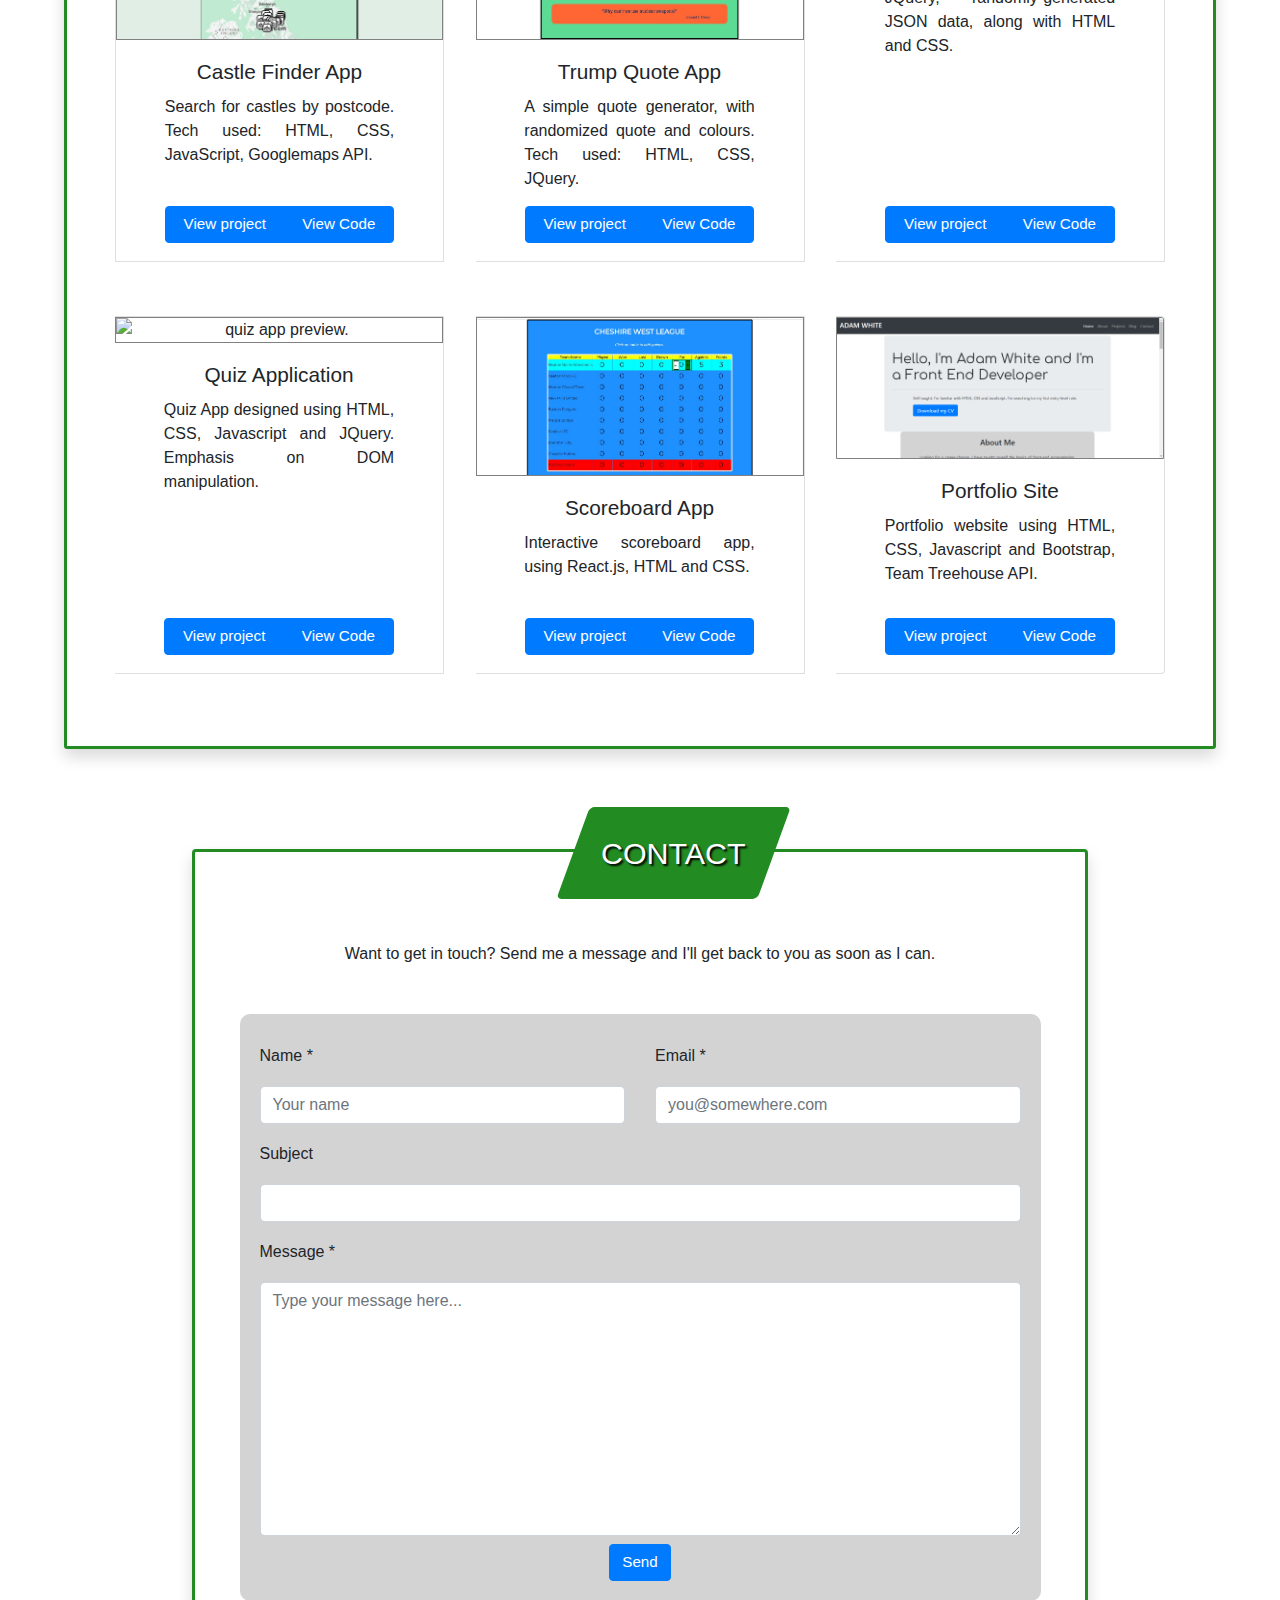
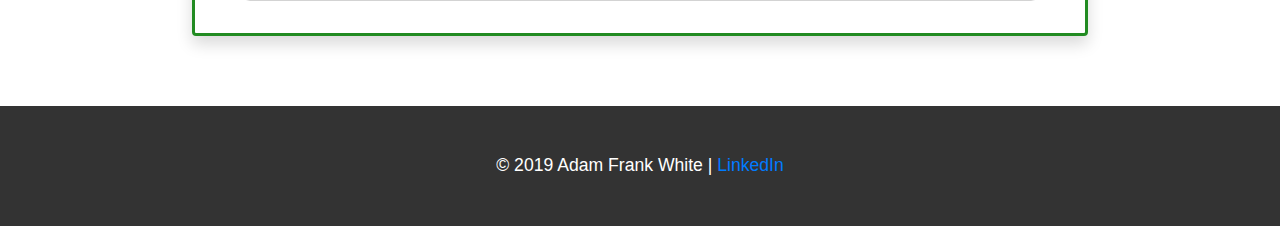
==== commit 154f2fd3: "layout tweaks" ====
--- a/index.html
+++ b/index.html
@@ -59,8 +59,8 @@
 			<!-- ABOUT SECTION -->
 			<section id="about">
 
-				<div id="about-text">
-					<h2 class="p-4" ><span>ABOUT</span></h2>
+				<div id="about-text" class="shadow">
+					<h2 class="p-4"><span>ABOUT</span></h2>
           <p class="pt-5">Seeking a career-change, I am searching for an entry-level role, looking to begin my career in web development and programming.
           <p class="mt-2">Self-taught, my initial introduction into programming was learning Python. Having understood the core programming concepts, I found myself impatient to create something more web-based, and so I switched my focus over to JavaScript, along with HTML and CSS.</p>
           <p class="mt-2">After a couple of months of learning, I began to build my first rudimentary web pages and web applications. The nature of programming - solving problems and constructing solutions - is inherently satisfying, enjoyable, and somewhat addictive!</p>
@@ -166,9 +166,9 @@
 			</section>
 
 			<!-- CONTACT SECTION -->
-      <section class="section" id="contact">
+      <section class="section shadow" id="contact">
         <h2 class="p-4 mb-3"><span>CONTACT</span></h2>
-        <p class="text-center">Want to get in touch? Send me a message and I'll get back to you as soon as I can.</p>
+        <p class="text-center pt-5 pb-3">Want to get in touch? Send me a message and I'll get back to you as soon as I can.</p>
         <div id="form">
           <form accept-charset="UTF-8" action="https://formspree.io/adamfrankwhite@outlook.com" method="post">
             <input type="hidden" name="_next" value="https://adamfrankwhite.github.io/Portfolio/thanks.html">
@@ -208,7 +208,7 @@
 
 		</main>
 		<footer>
-      <p class="text-center text-white">&#169; 2019 Adam Frank White</p>
+      <p class="text-center text-white">&#169; 2019 Adam Frank White | <a target="_blank" href="https:www.linkedin.com/in/adam-white-781aa216">LinkedIn</a></p>
 		</footer>
 
 
--- a/custom.css
+++ b/custom.css
@@ -1,7 +1,7 @@
 /* ==== Elements ==== */
 
 body {
-	font-weight: 600;
+	font-weight: 400;
 }
 
 header {
@@ -93,24 +93,8 @@
 	text-shadow: 2px 2px 2px lightgray;
 	margin-top: -55px;
 	position: absolute;
-	background-color: white;
 	left: 50%;
 	margin-left: -2.2em;
-}
-
-#about-text h2,
-#contact h2 {
-	margin-top: -55px;
-}
-
-#projects h2 {
-	margin-top: -90px;
-	margin-left: -3.25em;
-}
-
-#about-text h2,
-#projects h2,
-#contact h2 {
 	display: inline-block;
 	background-color: forestgreen;
 	color: white;
@@ -122,8 +106,19 @@
   -ms-transform: skew(-20deg);
   -o-transform: skew(-20deg);
   transform: skew(-20deg);
-
-}
+}
+
+#about-text h2,
+#contact h2 {
+	margin-top: -55px;
+}
+
+#projects h2 {
+	margin-top: -90px;
+	margin-left: -3.25em;
+	position: absolute;
+}
+
 
 #about-text h2 > span,
 #projects h2 > span,
@@ -138,14 +133,13 @@
 #about-text{
 	border: forestgreen 3px solid;
 	padding: 1em;
-	color: auto;
 	width: 100%;
-	margin: auto;
+	margin: 80px auto;
 }
 
 #contact {
 	width: 100%;
-	margin: auto;
+	margin: 70px auto;
 	padding-top: 10px;
 	border: 3px forestgreen solid;
 	border-radius: 4px;
@@ -153,8 +147,7 @@
 
 #form {
 	width: 90%;
-	margin: auto;
-	margin-top: 1.5em;
+	margin: 2em auto;
 	background-color: lightgray;
 	border-radius: 10px;
 }
@@ -171,21 +164,23 @@
 
 
 /* ==== Classes ==== */
+
 .jumbo-wrapper {
 	width: 100%;
-	height: 350px;
+	height: 500px;
 	background-image: url("images/header-img.jpg");
 	background-attachment: fixed;
   background-position: center;
   background-repeat: no-repeat;
   background-size: cover;
+	display: flex;
+	align-items: center;
 }
 
 .jumbotron{
 	width: 95%;
 	max-width: 1000px;
 	margin: auto;
-	/* background-image: url("images/header-img.jpg"); */
 	background-color: rgba(255,255,255,0.3);
 }
 
@@ -211,7 +206,10 @@
 .blog-card-group {
 	width: 85%;
 	margin: auto;
-	margin-top: 20px;
+}
+
+.card-group > .card {
+	margin-top: 30px;
 }
 
 .card-img-top {
@@ -273,14 +271,22 @@
 	vertical-align: top;
 	padding: 42px;
 	height: 273px;
+	color: black;
+	width: 95%;
+	max-width: 1000px;
+	margin: auto;
+	background-color: rgba(255,255,255,0.1);
+	border-radius: 10px;
 }
 
 .blog-jumbo h1 {
 	order: 1;
+	flex-basis: 50%;
 }
 
 .blog-card-group {
 	max-width:750px;
+	margin-top: 50px;
 }
 
 .list-group-flush {
@@ -353,17 +359,18 @@
 
 /* ==== Media Queries ==== */
 
-@media (max-width: 629px) {
+@media (max-width: 820px) {
 	.card-group > .card {
 		flex-basis: 100%; /*override bootstrap flex mq for above 576px */
 	}
+
+	#contact h2 {
+		left: 45%;
+	}
 }
 
 @media (min-width: 576px) {
-	#about-text {
-		margin: 80px auto;
-		border-radius: 3px;
-	}
+
 
 	#currentTH{
 		display: inline-block;
@@ -418,11 +425,16 @@
 
 }
 
-@media(min-width:768px){
+@media(min-width:830px){
 
 	#about {
-		width: 80%;
+		width: 70%;
 		margin: auto;
+	}
+
+	#about-text p {
+		width: 70%;
+		margin: 20px auto;
 	}
 
 	#projects {
@@ -430,13 +442,9 @@
 	}
 
 	#contact {
-		width: 80%;
+		width: 70%;
 		margin-top: 30px;
 	}
-	.jumbo-wrapper {
-		height: 350px;
-	}
-
 
 	.btn-primary {
 		font-size: 0.95em;
@@ -456,10 +464,6 @@
 		font-size: 2.5em;
 	}
 
-	#projects h2 {
-			position: absolute;
-
-	}
 }
 
 	/* Thanks page */
@@ -480,7 +484,6 @@
 
 @media(min-width:920px){
 
-
 	p {
 		font-size: 1em;
 	}
@@ -501,7 +504,6 @@
 @media(min-width:1200px){
 	.card-group > .card {
 		flex-basis: 28%;
-		margin: 30px auto;
 	}
 
 	.card:nth-of-type(1),
@@ -510,13 +512,6 @@
 	.card:nth-of-type(5){ /*add margin to first two columns only */
 		margin-right: 3%;
 	}
-	#contact {
-		width: 60%;
-	}
-
-	#form {
-		width: 80%
-	}
 
 	#contact p {
 		margin: 2em auto;
@@ -532,7 +527,7 @@
 	}
 
 	footer {
-		height: 150px;
+		height: 120px;
 		font-size: 1.1em;
 	}
 
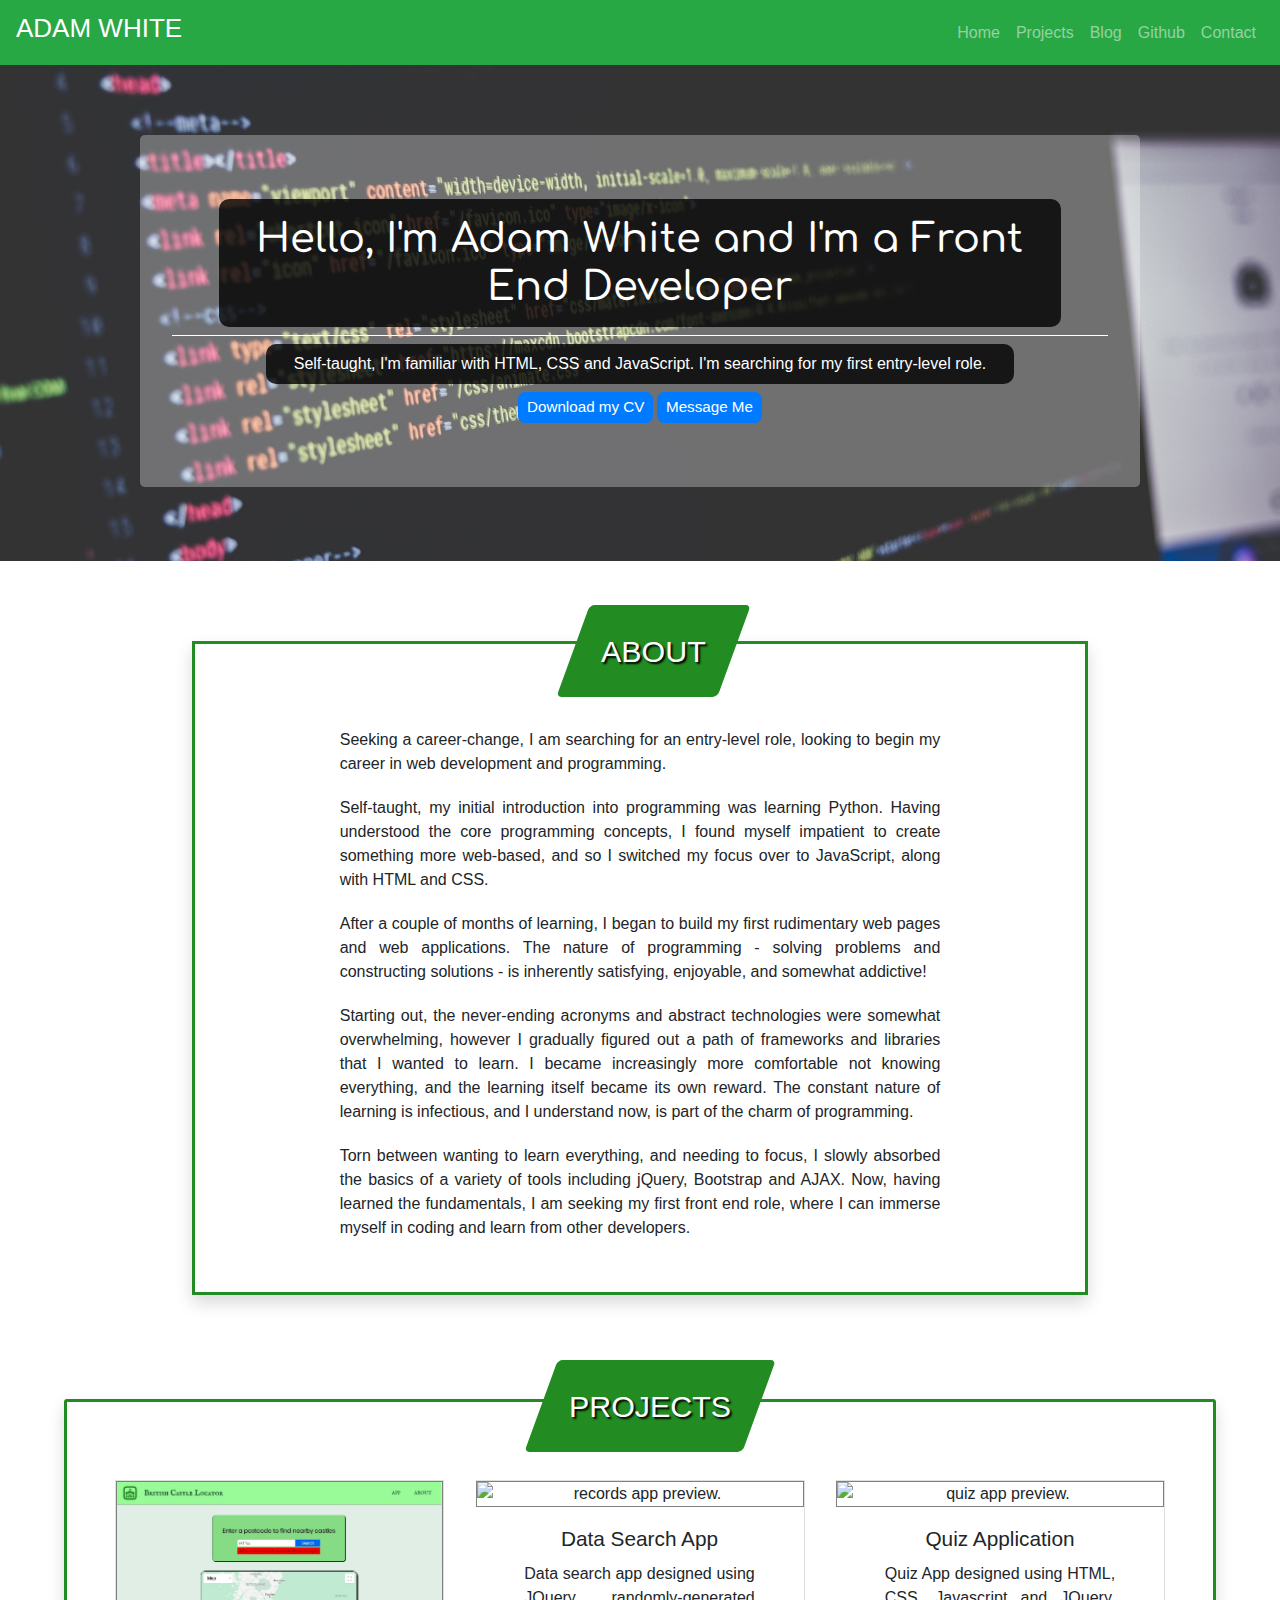
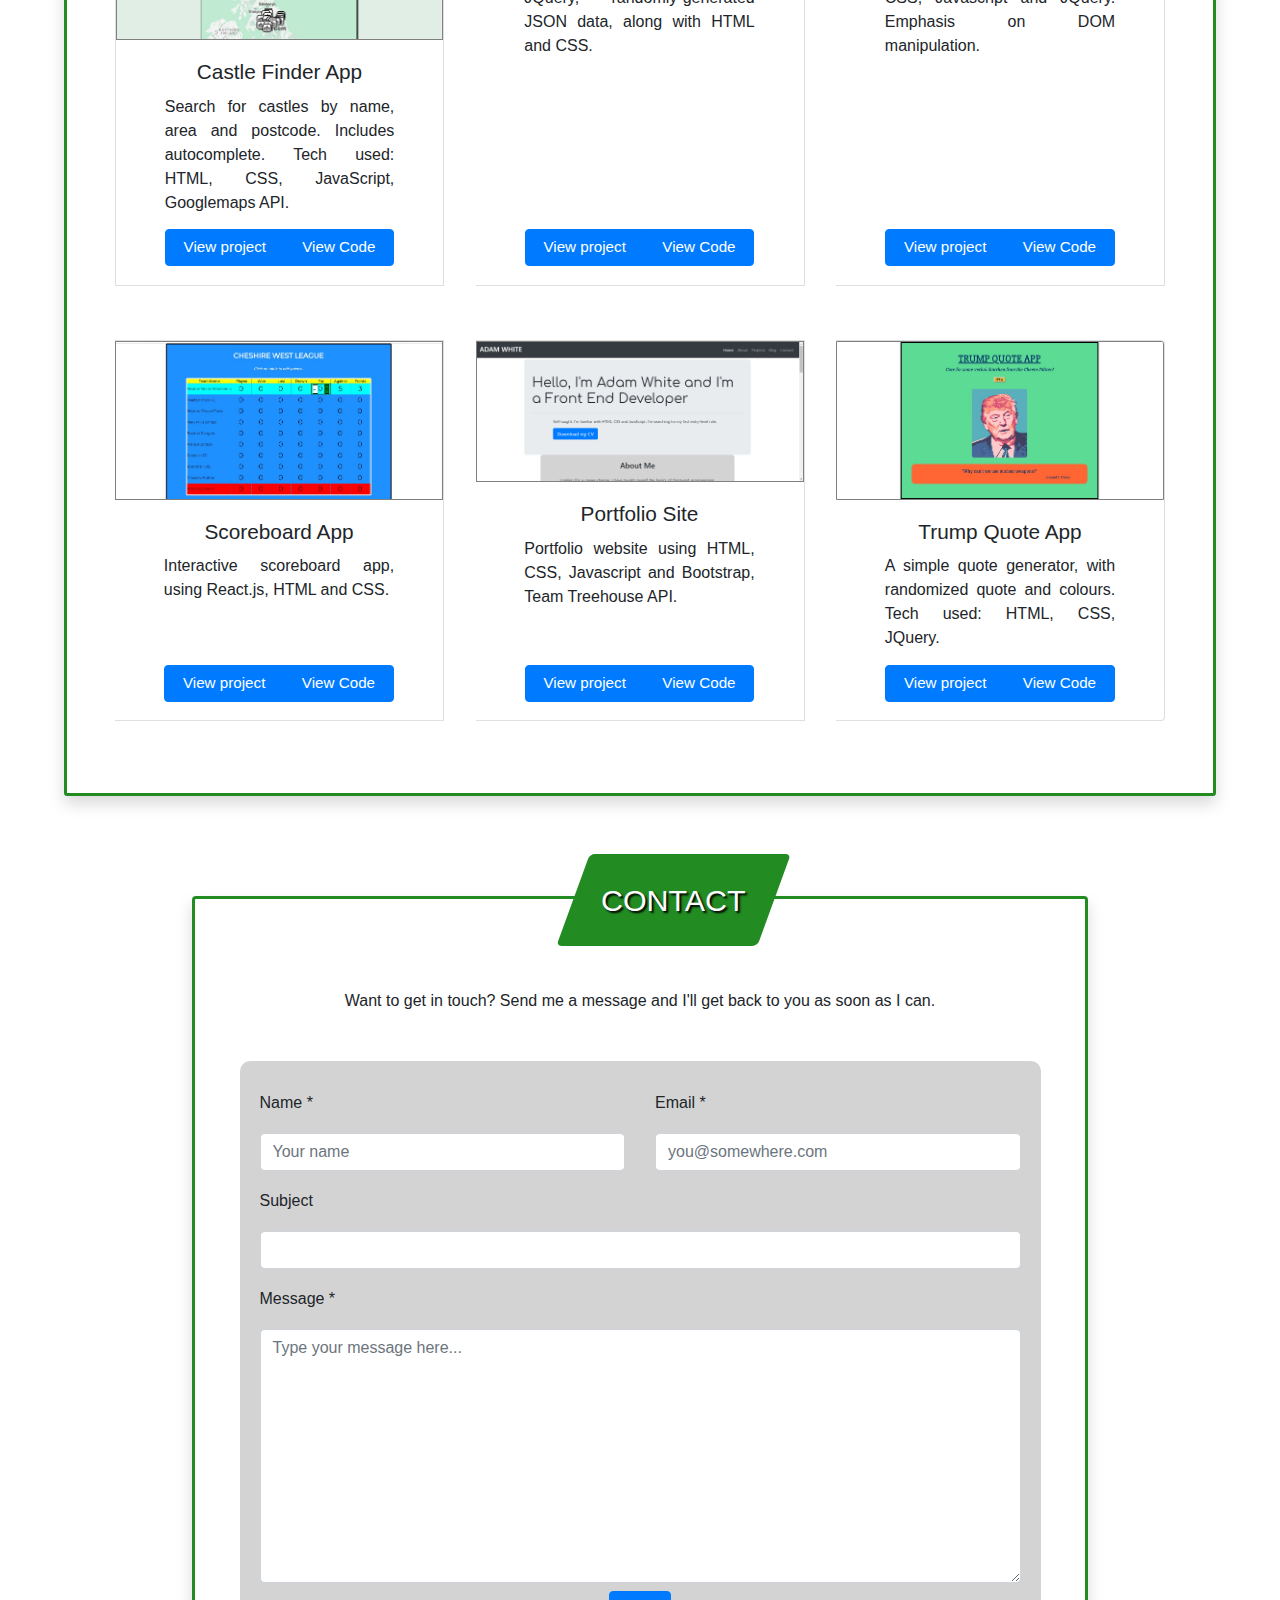
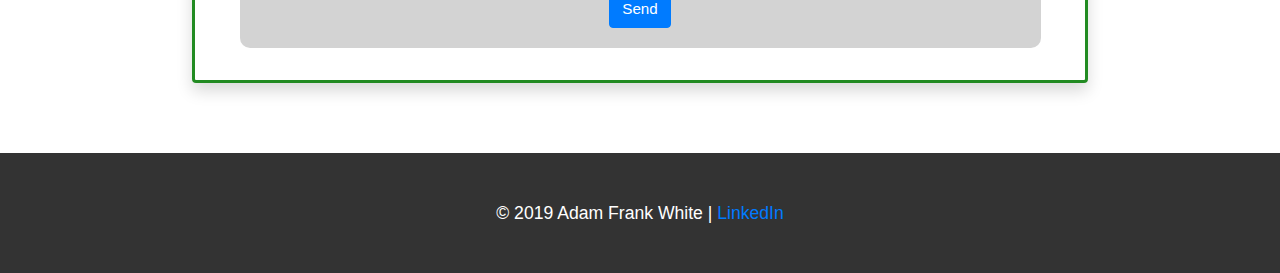
==== commit 1e00ef61: "altered cards" ====
--- a/index.html
+++ b/index.html
@@ -80,25 +80,11 @@
 						<img src="images/CastleAppPreview.jpg" class="card-img-top" alt="castle app preview">
 						<div class="card-body">
 							<h3 class="card-title">Castle Finder App</h3>
-							<p class="card-text">Search for castles by postcode. Tech used: HTML, CSS, JavaScript, Googlemaps API.</p>
+							<p class="card-text">Search for castles by name, area and postcode. Includes autocomplete. Tech used: HTML, CSS, JavaScript, Googlemaps API.</p>
 							<div class="text-center">
 								<div class="btn-group btn-group-center">
 									<a href="https://adamfrankwhite.github.io/Castle-Finder/" target="_blank" class="btn btn-primary">View project</a>
 									<a href="https://github.com/AdamFrankWhite/Castle-Finder/" target="_blank" class="btn btn-primary">View Code</a>
-								</div>
-							</div>
-						</div>
-					</div>
-
-					<div class="card mb-4">
-						<img src="images/trumpAppPreview.jpg" class="card-img-top" alt="trump quote app preview">
-						<div class="card-body">
-							<h3 class="card-title">Trump Quote App</h3>
-							<p class="card-text">A simple quote generator, with randomized quote and colours. Tech used: HTML, CSS, JQuery.</p>
-							<div class="text-center">
-								<div class="btn-group btn-group-center">
-									<a href="https://adamfrankwhite.github.io/Trump-Quote-Gen/" target="_blank" class="btn btn-primary">View project</a>
-									<a href="https://github.com/AdamFrankWhite/Trump-Quote-Gen/" target="_blank" class="btn btn-primary">View Code</a>
 								</div>
 							</div>
 						</div>
@@ -158,6 +144,20 @@
 								<div class="btn-group btn-group-center">
 									<a href="https://adamfrankwhite.github.io/Portfolio/" target="_blank" class="btn btn-primary">View project</a>
 									<a href="https://github.com/AdamFrankWhite/Portfolio/" target="_blank" class="btn btn-primary">View Code</a>
+								</div>
+							</div>
+						</div>
+					</div>
+					
+					<div class="card mb-4">
+						<img src="images/trumpAppPreview.jpg" class="card-img-top" alt="trump quote app preview">
+						<div class="card-body">
+							<h3 class="card-title">Trump Quote App</h3>
+							<p class="card-text">A simple quote generator, with randomized quote and colours. Tech used: HTML, CSS, JQuery.</p>
+							<div class="text-center">
+								<div class="btn-group btn-group-center">
+									<a href="https://adamfrankwhite.github.io/Trump-Quote-Gen/" target="_blank" class="btn btn-primary">View project</a>
+									<a href="https://github.com/AdamFrankWhite/Trump-Quote-Gen/" target="_blank" class="btn btn-primary">View Code</a>
 								</div>
 							</div>
 						</div>
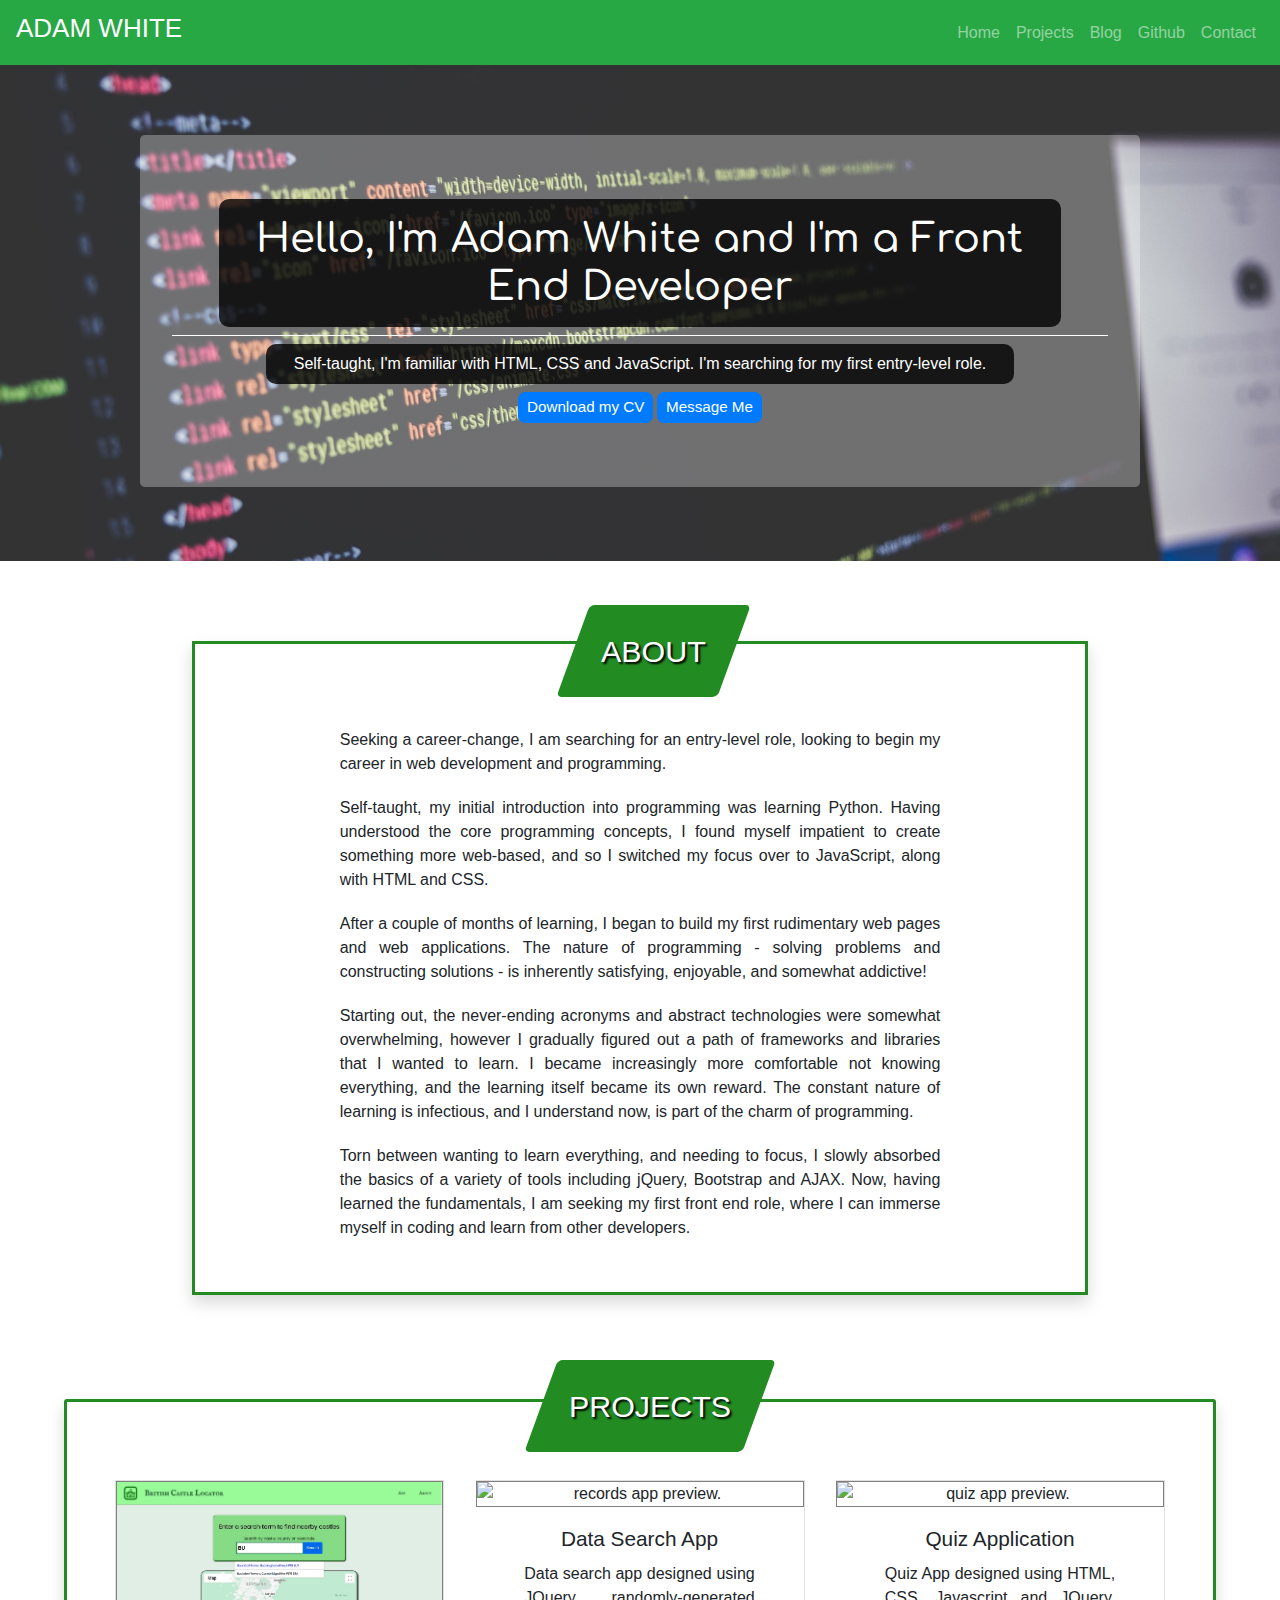
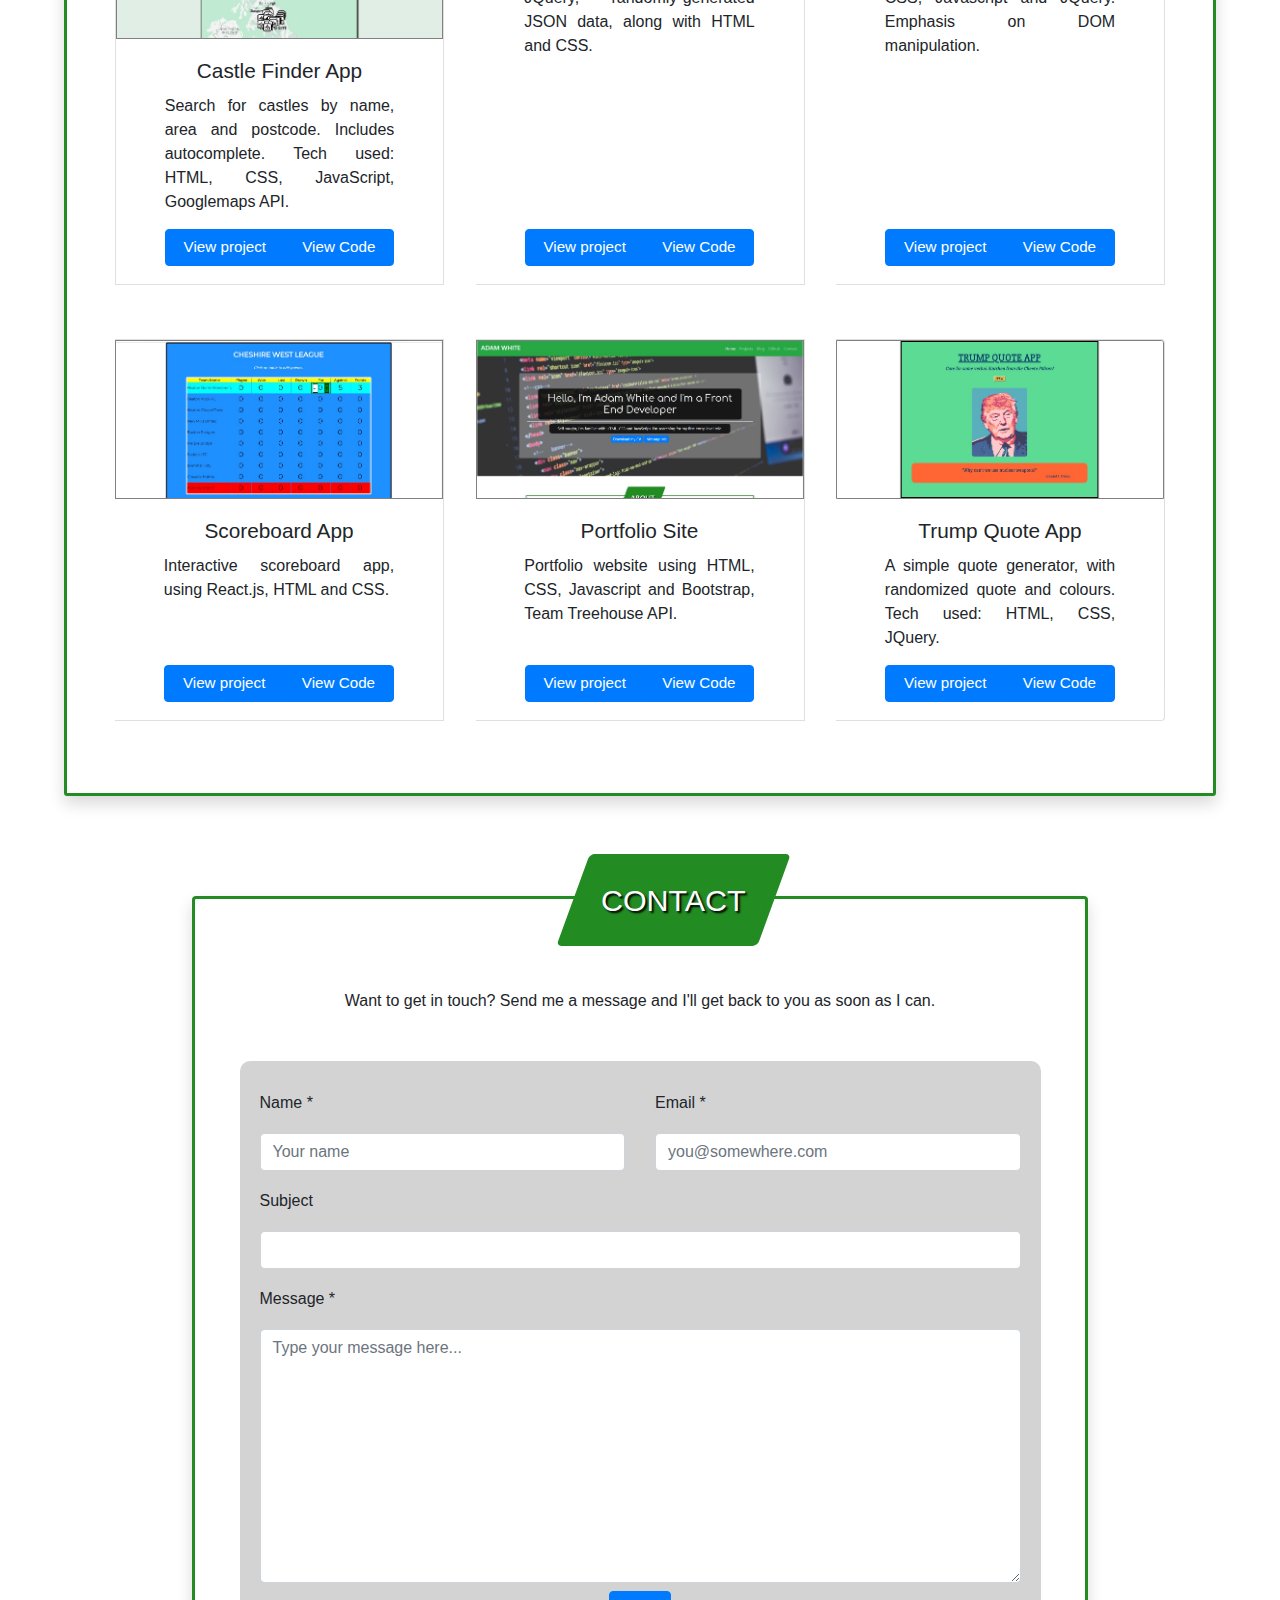
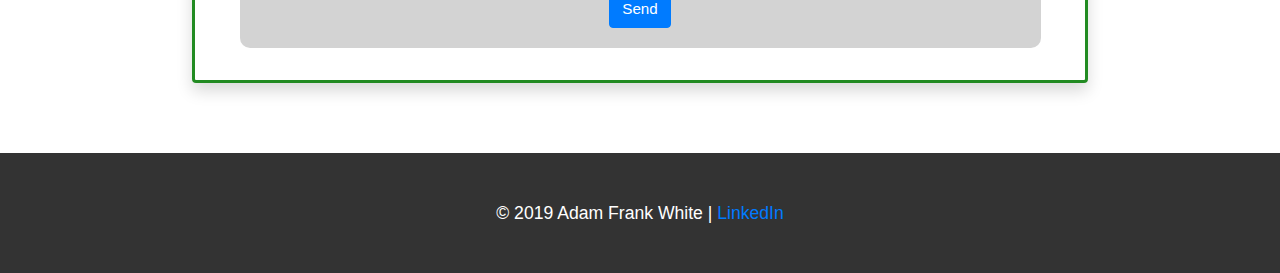
==== commit 352a31d9: "fixed linkedin link" ====
--- a/index.html
+++ b/index.html
@@ -208,7 +208,7 @@
 
 		</main>
 		<footer>
-      <p class="text-center text-white">&#169; 2019 Adam Frank White | <a target="_blank" href="https:www.linkedin.com/in/adam-white-781aa216">LinkedIn</a></p>
+      <p class="text-center text-white">&#169; 2019 Adam Frank White | <a target="_blank" href="https://www.linkedin.com/in/adam-white-781aa216">LinkedIn</a></p>
 		</footer>
 
 
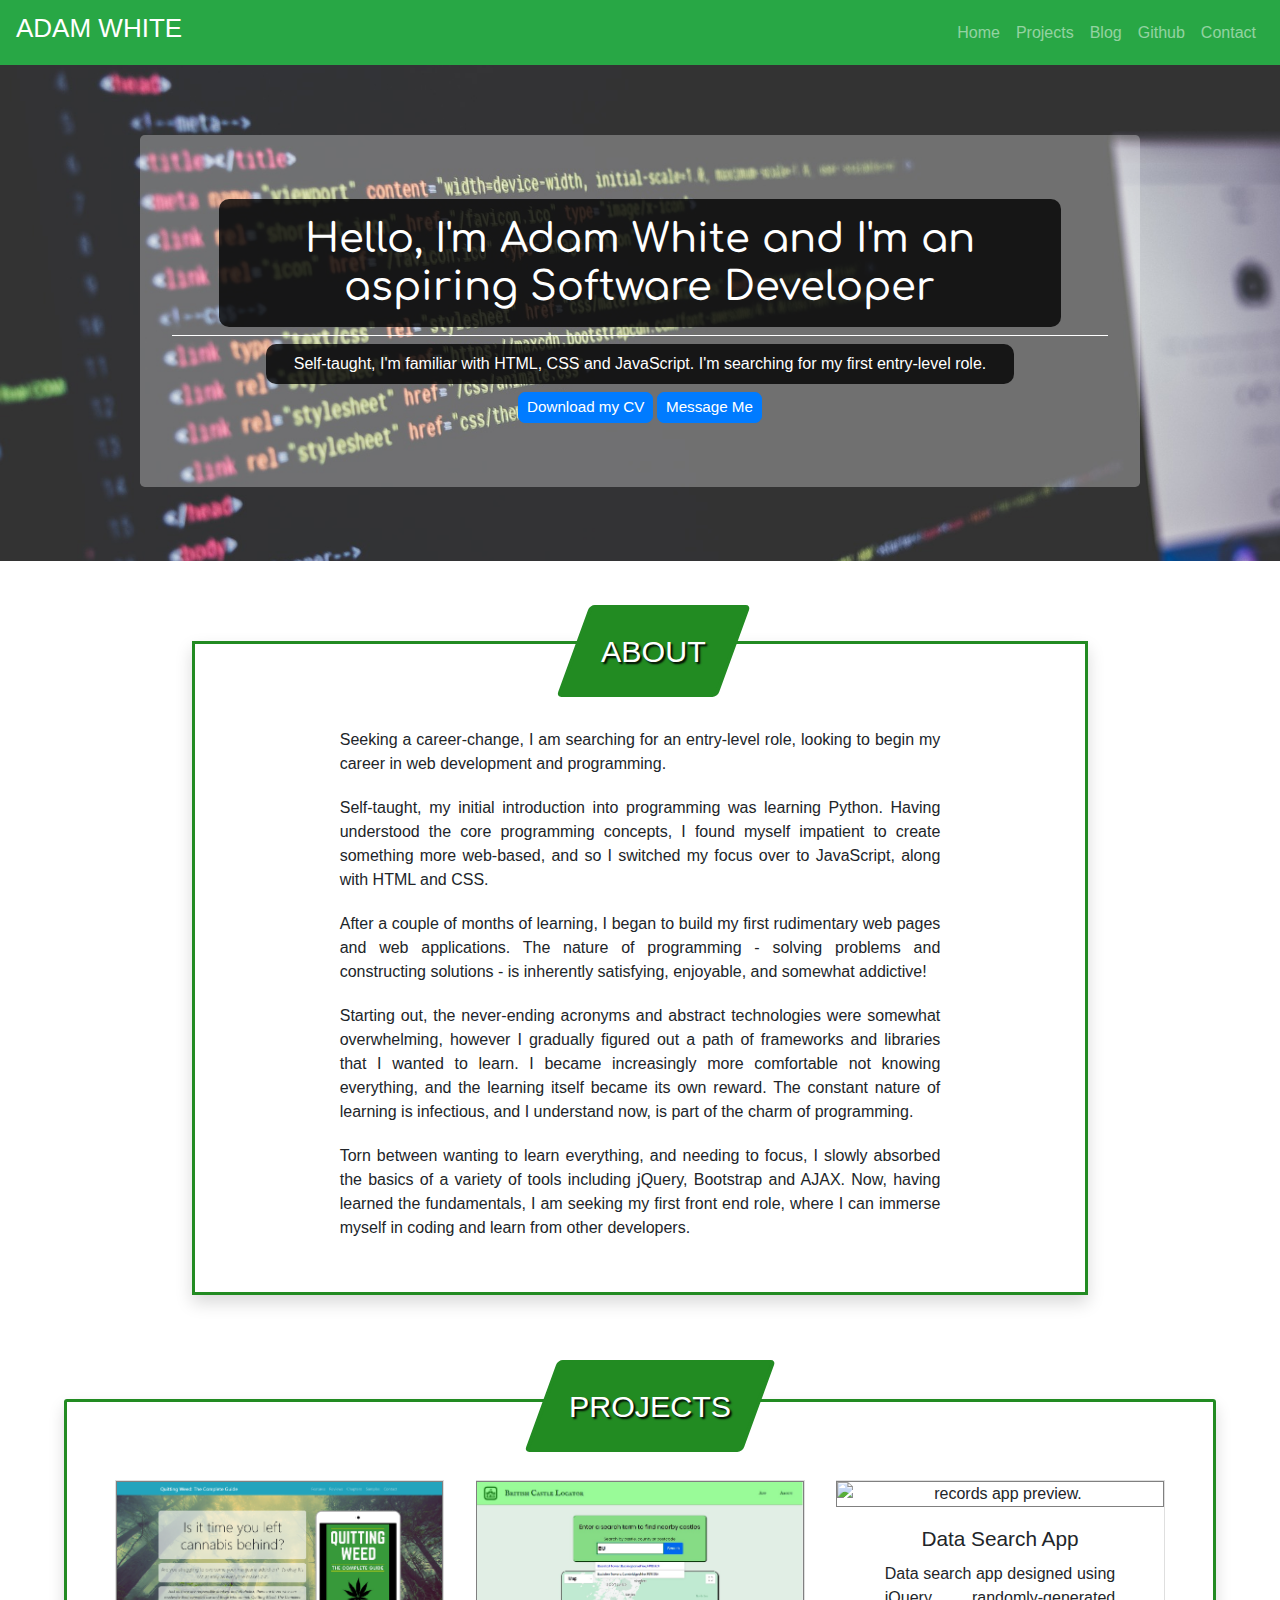
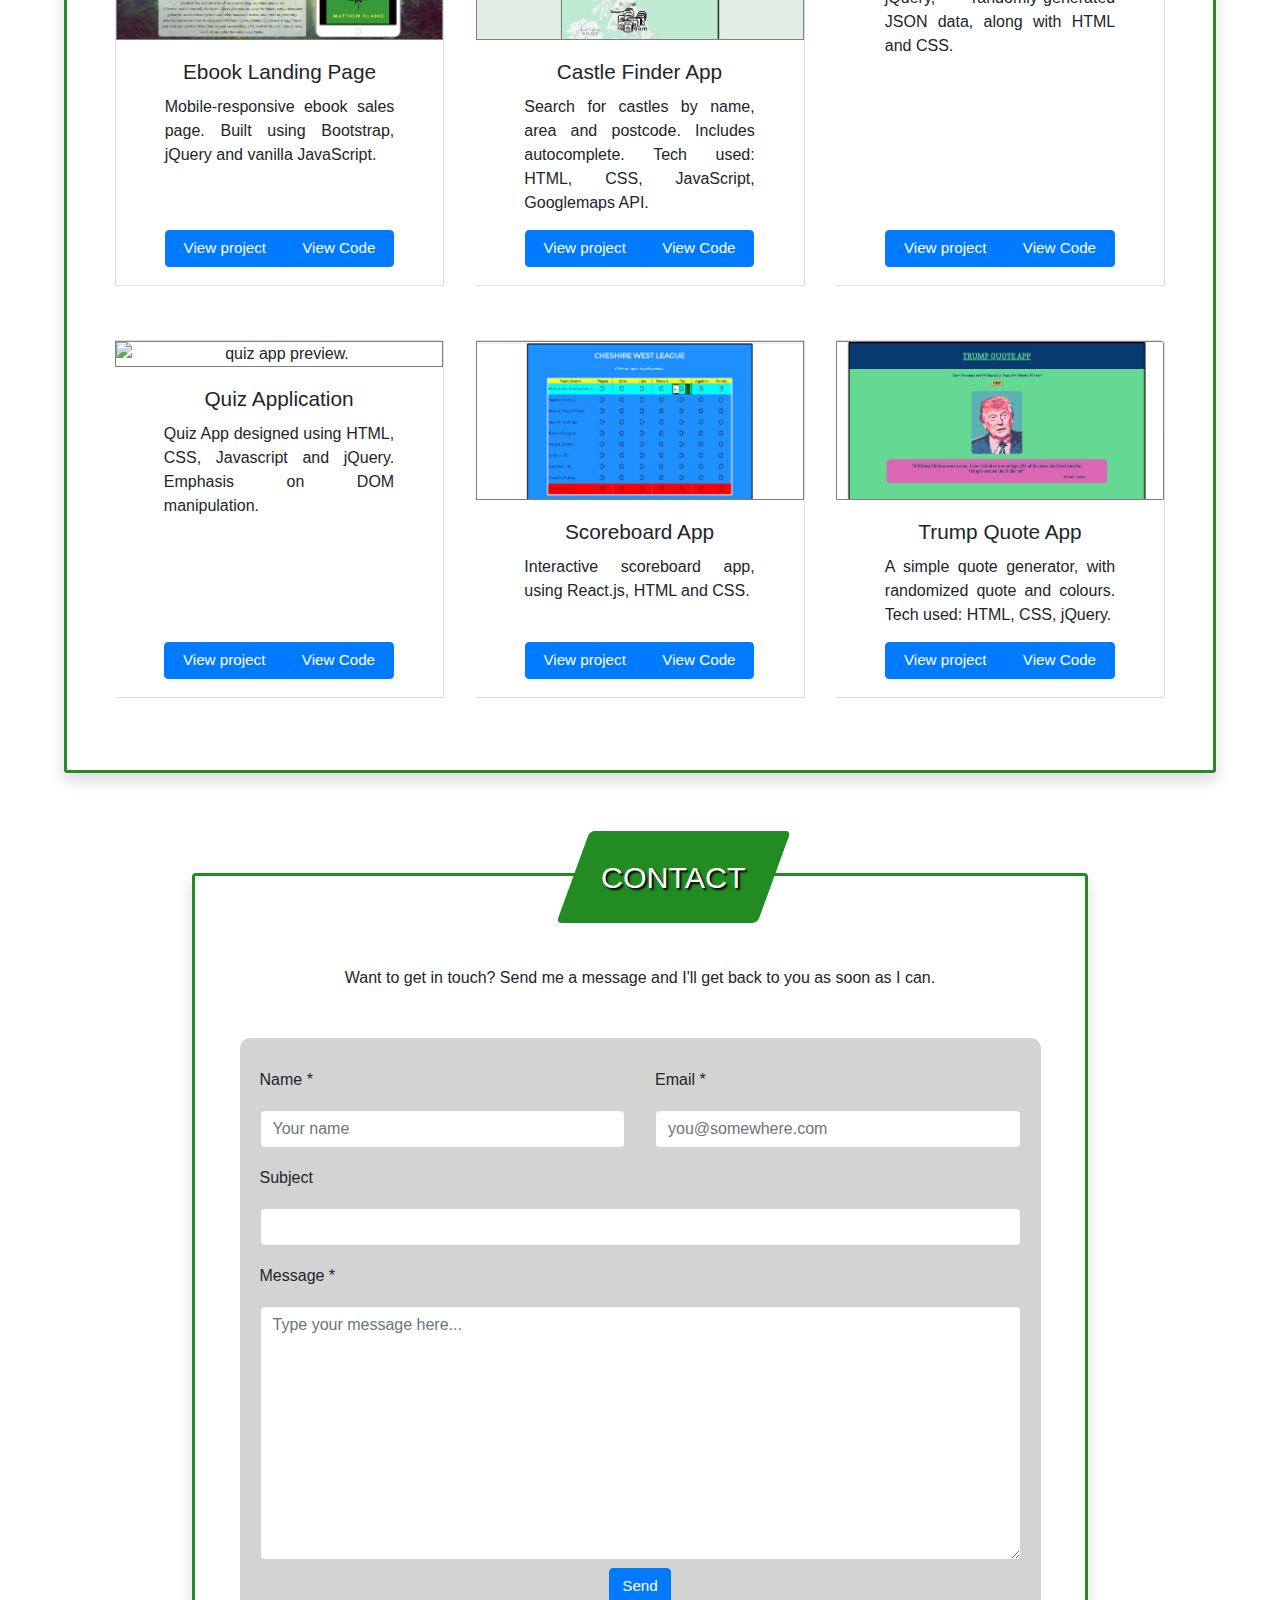
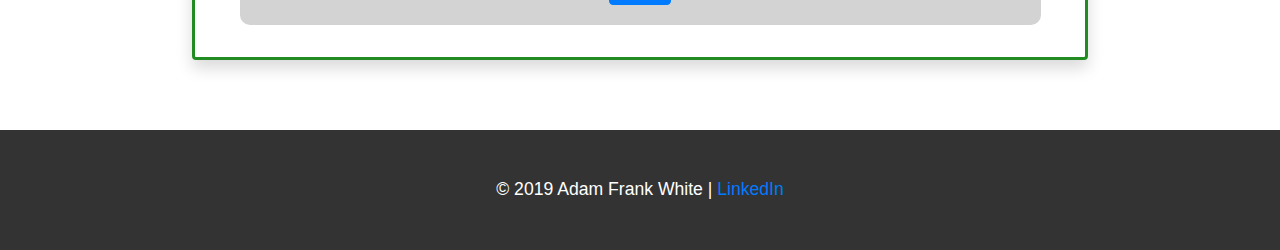
==== commit d029900d: "added ebook landing page to portfolio" ====
--- a/index.html
+++ b/index.html
@@ -6,7 +6,7 @@
 		<link rel="stylesheet" href="https://stackpath.bootstrapcdn.com/bootstrap/4.3.1/css/bootstrap.min.css" integrity="sha384-ggOyR0iXCbMQv3Xipma34MD+dH/1fQ784/j6cY/iJTQUOhcWr7x9JvoRxT2MZw1T" crossorigin="anonymous">
 		<link href="https://fonts.googleapis.com/css?family=Comfortaa" rel="stylesheet">
 		<link rel="stylesheet" href="custom.css">
-		<title>Adam White - Front End Developer</title>
+		<title>Adam Frank White</title>
 
 	</head>
 	<body>
@@ -46,11 +46,11 @@
 
 			<div class="jumbo-wrapper">
 				<div class="jumbotron">
-					<h1 class="bg-1 p-3 text-center">Hello, I'm Adam White and I'm a Front End Developer</h1>
+					<h1 class="bg-1 p-3 text-center">Hello, I'm Adam White and I'm an aspiring Software Developer</h1>
 					<hr class="my-2 border-white">
 					<p class="bg-1 p-2 text-center">Self-taught, I'm familiar with HTML, CSS and JavaScript. I'm searching for my first entry-level role.</p>
           <div class="text-center mt-2">
-            <a class="btn btn-primary btn-sm jumbo-but" href="adamWhiteCV.pdf" role="button">Download my CV</a>
+            <a class="btn btn-primary btn-sm jumbo-but" href="adamWhiteCV_A.pdf" role="button">Download my CV</a>
             <a class="btn btn-primary btn-sm jumbo-but" href="#contact" role="button">Message Me</a>
 					</div>
 				</div>
@@ -76,25 +76,42 @@
 				<!-- CARDS -->
         <div class="card-group mt-3 p-5 shadow">
 					<h2 class="text-center p-4"><span>PROJECTS</span></h2>
+					
+					<div class="card mb-4">
+						<img src="images/landingpagePreview.jpg" class="card-img-top" alt="calculator preview.">
+						<div class="card-body">
+							<h3 class="card-title">Ebook Landing Page</h3>
+							<p class="card-text">Mobile-responsive ebook sales page. Built using Bootstrap, jQuery and vanilla JavaScript.</p>
+							<div class="text-center">
+								<div class="btn-group btn-group-center">
+									<a href="https://quittingweedthebook.com" target="_blank" class="btn btn-primary">View project</a>
+									<a href="https://github.com/AdamFrankWhite/Landing-Page-1/" target="_blank" class="btn btn-primary">View Code</a>
+								</div>
+							</div>
+						</div>
+					</div>
+					
           <div class="card mb-4">
-						<img src="images/CastleAppPreview.jpg" class="card-img-top" alt="castle app preview">
-						<div class="card-body">
-							<h3 class="card-title">Castle Finder App</h3>
-							<p class="card-text">Search for castles by name, area and postcode. Includes autocomplete. Tech used: HTML, CSS, JavaScript, Googlemaps API.</p>
-							<div class="text-center">
-								<div class="btn-group btn-group-center">
-									<a href="https://adamfrankwhite.github.io/Castle-Finder/" target="_blank" class="btn btn-primary">View project</a>
-									<a href="https://github.com/AdamFrankWhite/Castle-Finder/" target="_blank" class="btn btn-primary">View Code</a>
-								</div>
-							</div>
-						</div>
+						<span class="overlay">
+							<img src="images/CastleAppPreview.jpg" class="card-img-top" alt="castle app preview">
+							<div class="card-body">
+								<h3 class="card-title">Castle Finder App</h3>
+								<p class="card-text">Search for castles by name, area and postcode. Includes autocomplete. Tech used: HTML, CSS, JavaScript, Googlemaps API.</p>
+								<div class="text-center">
+									<div class="btn-group btn-group-center">
+										<a href="https://adamfrankwhite.github.io/Castle-Finder/" target="_blank" class="btn btn-primary">View project</a>
+										<a href="https://github.com/AdamFrankWhite/Castle-Finder/" target="_blank" class="btn btn-primary">View Code</a>
+									</div>
+								</div>
+							</div>
+						</span>
 					</div>
 
 					<div class="card mb-4">
 						<img src="images/recordsAppPreview.jpg" class="card-img-top" alt="records app preview.">
 						<div class="card-body">
 							<h3 class="card-title">Data Search App</h3>
-							<p class="card-text">Data search app designed using JQuery, randomly-generated JSON data, along with HTML and CSS.</p>
+							<p class="card-text">Data search app designed using jQuery, randomly-generated JSON data, along with HTML and CSS.</p>
 							<div class="text-center">
 								<div class="btn-group btn-group-center">
 									<a href="https://adamfrankwhite.github.io/Records-App/" target="_blank" class="btn btn-primary">View project</a>
@@ -109,7 +126,7 @@
 						<img src="images/quizAppPreview.jpg" class="card-img-top" alt="quiz app preview.">
 						<div class="card-body">
 							<h3 class="card-title">Quiz Application</h3>
-							<p class="card-text">Quiz App designed using HTML, CSS, Javascript and JQuery. Emphasis on DOM manipulation.</p>
+							<p class="card-text">Quiz App designed using HTML, CSS, Javascript and jQuery. Emphasis on DOM manipulation.</p>
 							<div class="text-center">
 								<div class="btn-group btn-group-center">
 									<a href="https://adamfrankwhite.github.io/Education-Quiz-App/" target="_blank" class="btn btn-primary">View project</a>
@@ -135,25 +152,13 @@
 						</div>
 					</div>
 
-					<div class="card mb-4">
-						<img src="images/portfolioPreview.jpg" class="card-img-top" alt="portfolio site preview.">
-						<div class="card-body">
-							<h3 class="card-title">Portfolio Site</h3>
-							<p class="card-text">Portfolio website using HTML, CSS, Javascript and Bootstrap, Team Treehouse API.</p>
-							<div class="text-center">
-								<div class="btn-group btn-group-center">
-									<a href="https://adamfrankwhite.github.io/Portfolio/" target="_blank" class="btn btn-primary">View project</a>
-									<a href="https://github.com/AdamFrankWhite/Portfolio/" target="_blank" class="btn btn-primary">View Code</a>
-								</div>
-							</div>
-						</div>
-					</div>
-					
+
+
 					<div class="card mb-4">
 						<img src="images/trumpAppPreview.jpg" class="card-img-top" alt="trump quote app preview">
 						<div class="card-body">
 							<h3 class="card-title">Trump Quote App</h3>
-							<p class="card-text">A simple quote generator, with randomized quote and colours. Tech used: HTML, CSS, JQuery.</p>
+							<p class="card-text">A simple quote generator, with randomized quote and colours. Tech used: HTML, CSS, jQuery.</p>
 							<div class="text-center">
 								<div class="btn-group btn-group-center">
 									<a href="https://adamfrankwhite.github.io/Trump-Quote-Gen/" target="_blank" class="btn btn-primary">View project</a>
@@ -214,7 +219,7 @@
 
 
 
-	<script src="https://code.jquery.com/jquery-3.3.1.js" integrity="sha256-2Kok7MbOyxpgUVvAk/HJ2jigOSYS2auK4Pfzbm7uH60="
+	<script src="https://code.jQuery.com/jQuery-3.3.1.js" integrity="sha256-2Kok7MbOyxpgUVvAk/HJ2jigOSYS2auK4Pfzbm7uH60="
   crossorigin="anonymous"></script>
 	<script src="https://cdnjs.cloudflare.com/ajax/libs/popper.js/1.14.7/umd/popper.min.js" integrity="sha384-UO2eT0CpHqdSJQ6hJty5KVphtPhzWj9WO1clHTMGa3JDZwrnQq4sF86dIHNDz0W1" crossorigin="anonymous"></script>
 	<script src="https://stackpath.bootstrapcdn.com/bootstrap/4.3.1/js/bootstrap.min.js" integrity="sha384-JjSmVgyd0p3pXB1rRibZUAYoIIy6OrQ6VrjIEaFf/nJGzIxFDsf4x0xIM+B07jRM" crossorigin="anonymous"></script>
--- a/custom.css
+++ b/custom.css
@@ -59,12 +59,15 @@
 }
 
 code {
-	width: 80%;
+	width: 70%;
 	display: block;
 	text-align: left;
 	white-space: pre-line; /* keeps all whitespace */
 	margin: auto;
 	line-height: 1.5em;
+	background-color: black;
+	border-radius: 5px;
+	
 }
 
 table {
@@ -289,6 +292,12 @@
 	margin-top: 50px;
 }
 
+.card-body ul {
+	width: 85%;
+	margin: auto;
+	padding-bottom: 1em;
+}
+
 .list-group-flush {
 	width: 80%;
 	margin: auto;
